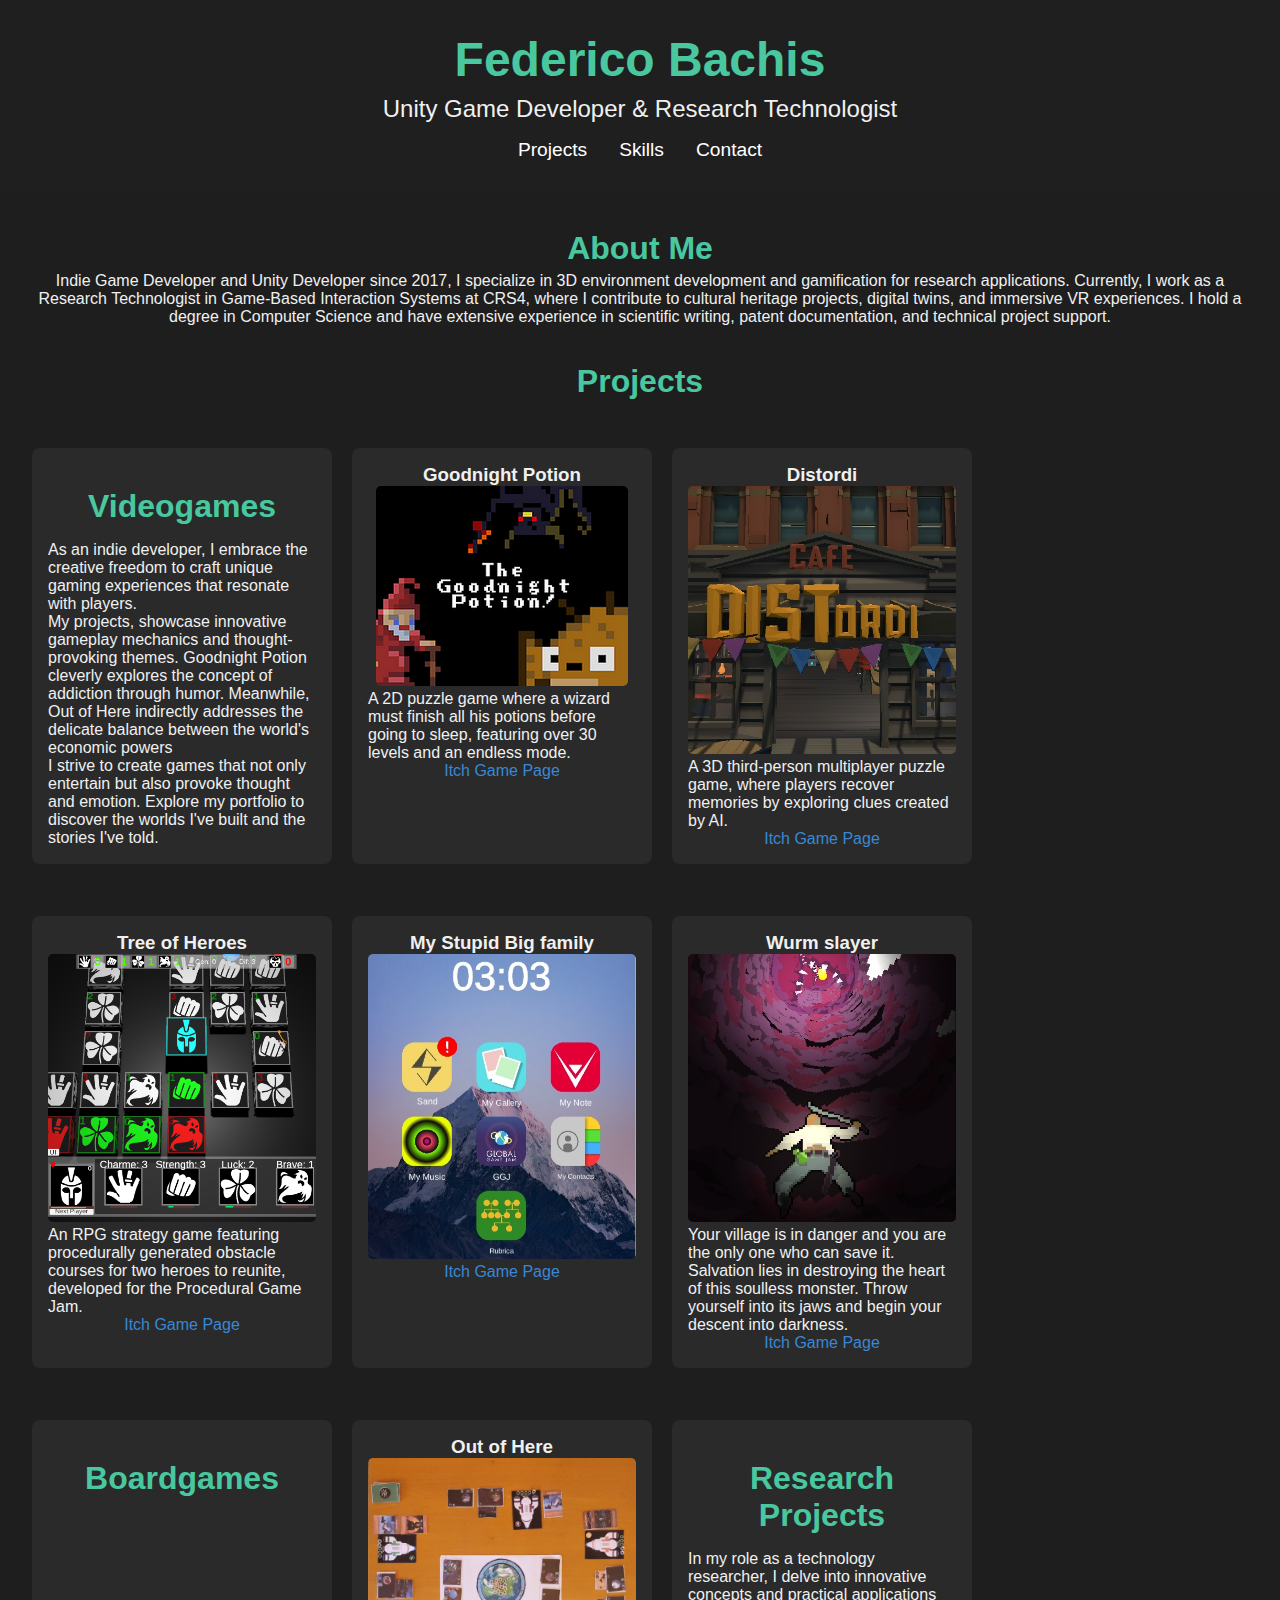
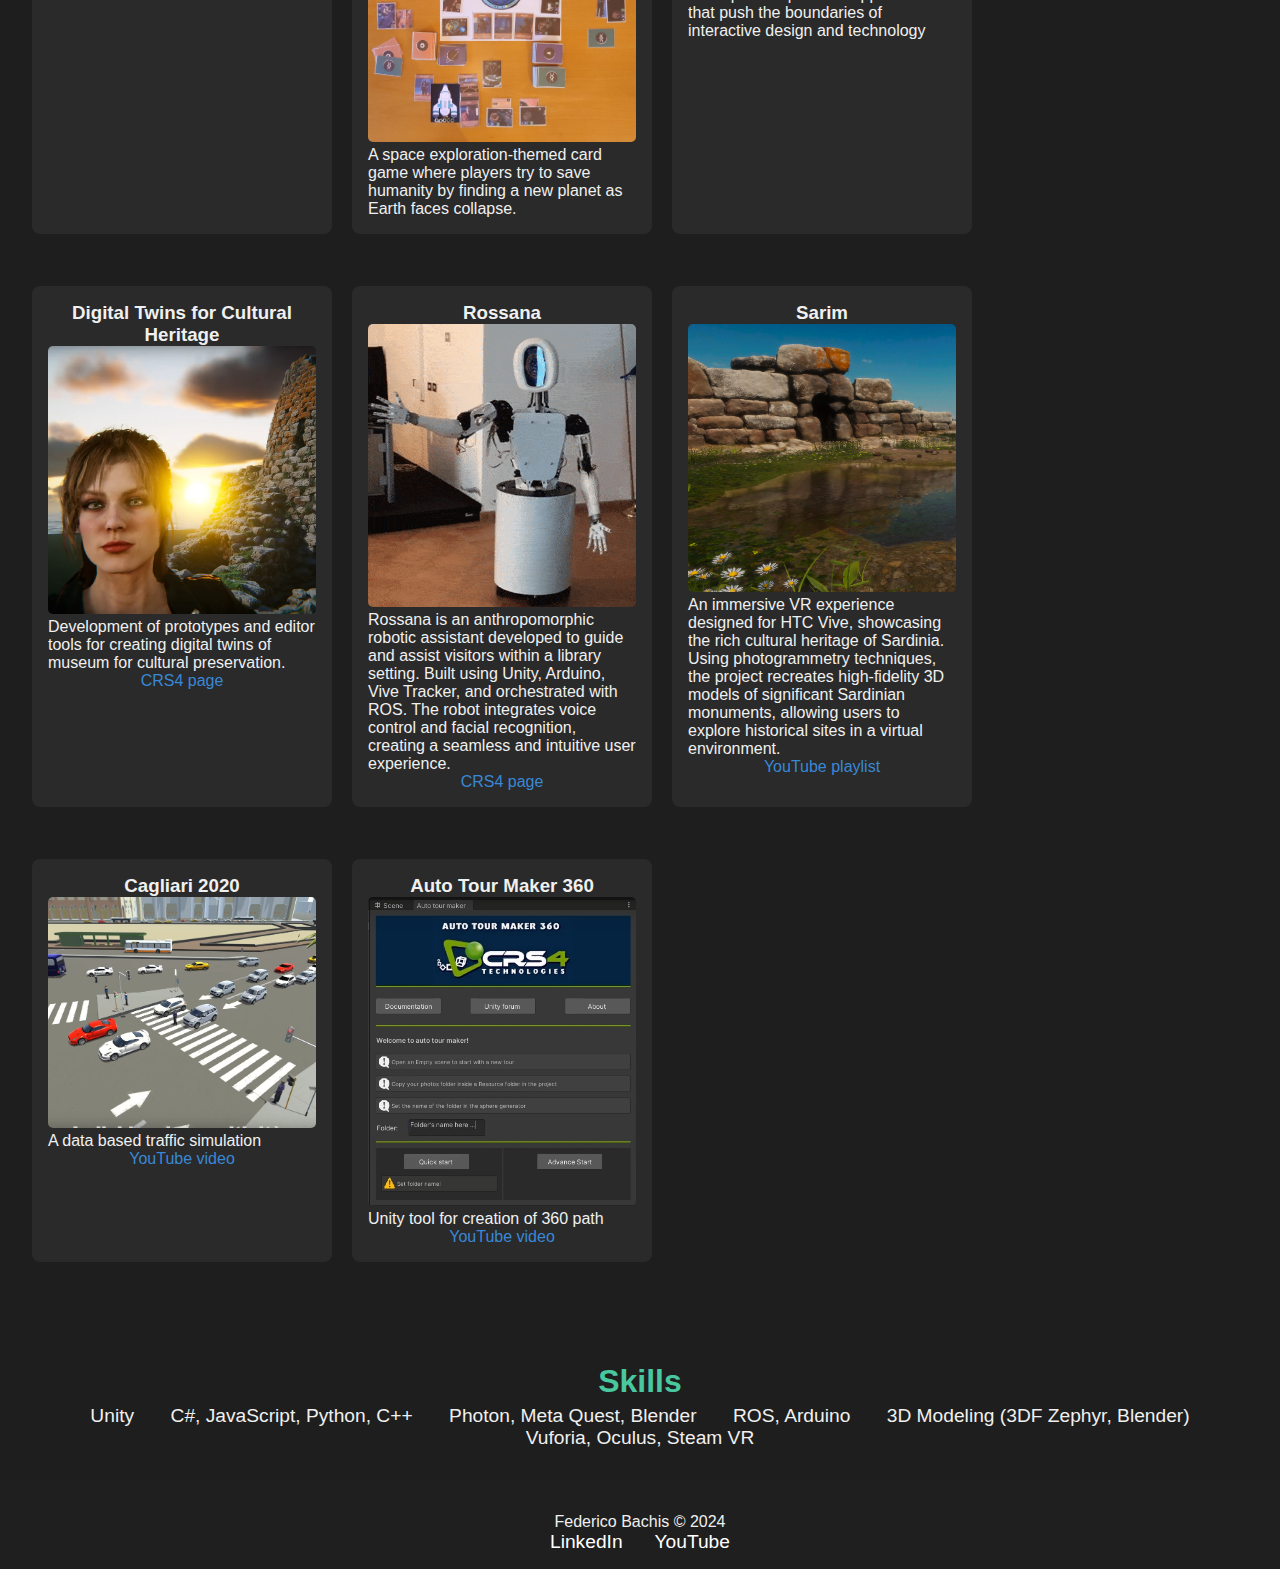
==== index.html @ be7a1485 "crs4" ====
<!DOCTYPE html>
<html lang="en">
<head>
    <meta charset="UTF-8">
    <meta name="viewport" content="width=device-width, initial-scale=1.0">
    <meta name="description" content="Portfolio of Federico Bachis, Unity Developer & Research Technologist">
    <title>Federico Bachis - Unity Developer & Research Technologist</title>
    <link rel="stylesheet" href="css/style.css">
</head>
<body>
    <header>
        <h1>Federico Bachis</h1>
        <p>Unity Game Developer & Research Technologist</p>
        <nav>
            <ul>
                <li><a href="#projects">Projects</a></li>
                <li><a href="#skills">Skills</a></li>
                <li><a href="contact.html">Contact</a></li>
            </ul>
        </nav>
    </header>

    <section id="about">
        <h2>About Me</h2>
        <p>
            Indie Game Developer and Unity Developer since 2017, I specialize in 3D environment development and gamification for research applications.
            Currently, I work as a Research Technologist in Game-Based Interaction Systems at CRS4, where I contribute to cultural heritage projects, digital twins, and immersive VR experiences.
            I hold a degree in Computer Science and have extensive experience in scientific writing, patent documentation, and technical project support.
        </p>
    </section>

    <h2 class="projects-title">Projects</h2>

      <section id="projects">
        <div class="project">
          <h3 class="project-category">Videogames</h3>
          <p>As an indie developer, I embrace the creative freedom to craft unique gaming experiences that resonate with players.</p>
          <p>My projects, showcase innovative gameplay mechanics and thought-provoking themes. Goodnight Potion cleverly explores the concept of addiction through humor. Meanwhile, Out of Here indirectly addresses the delicate balance between the world's economic powers</p>
          <p>  I strive to create games that not only entertain but also provoke thought and emotion. Explore my portfolio to discover the worlds I've built and the stories I've told.</p>
        </div>
        <!-- Progetti videogames -->
        <div class="project">
            <h3>Goodnight Potion</h3>
            <img src="images/GNP.png" alt="Goodnight Potion">
            <p>A 2D puzzle game where a wizard must finish all his potions before going to sleep, featuring over 30 levels and an endless mode.</p>
            <a href="https://creative-lizards.itch.io/goodnight-potion" target="_blank">Itch Game Page</a>
        </div>
        <!-- Distordi -->
        <div class="project">
            <h3>Distordi</h3>
            <img src="images/Distordi.jpg" alt="Distordi">
            <p>A 3D third-person multiplayer puzzle game, where players recover memories by exploring clues created by AI.</p>
            <a href="https://federyuk91.itch.io/distordi" target="_blank">Itch Game Page</a>
        </div>
        <!-- Tree of Heroes -->
        <div class="project">
            <h3>Tree of Heroes</h3>
            <img src="images/HT.jpg" alt="Tree of Heroes">
            <p>An RPG strategy game featuring procedurally generated obstacle courses for two heroes to reunite, developed for the Procedural Game Jam.</p>
            <a href="https://federyuk91.itch.io/heroess-tree" target="_blank">Itch Game Page</a>
        </div>

        <!-- My Big stupid family -->
        <div class="project">
            <h3>My Stupid Big family</h3>
            <img src="images/MSBF.jpg" alt="Tree of Heroes">
            <p></p>
            <a href="https://federyuk91.itch.io/mystupidbigfamily" target="_blank">Itch Game Page</a>
        </div>

        <!-- Wurm slayer -->
        <div class="project">
            <h3>Wurm slayer</h3>
            <img src="images/WS.jpg" alt="Tree of Heroes">
            <p>Your village is in danger and you are the only one who can save it.
              Salvation lies in destroying the heart of this soulless monster.
              Throw yourself into its jaws and begin your descent into darkness.</p>
            <a href="https://marcodev.itch.io/wurm-slayer" target="_blank">Itch Game Page</a>
        </div>

        <div class="project">
          <h3 class="project-category">Boardgames</h3>
        </div>
        <!-- Progetti board games -->
        <div class="project">
            <h3>Out of Here</h3>
            <img src="images/OOH.jpg" alt="Out of Here">
            <p>A space exploration-themed card game where players try to save humanity by finding a new planet as Earth faces collapse.</p>

        </div>

        <div class="project">
          <h3 class="project-category">Research Projects</h3>
          <p>In my role as a technology researcher, I delve into innovative concepts and practical applications that push the boundaries of interactive design and technology</p>
        </div>
        <!-- Progetti research -->
        <div class="project">
            <h3>Digital Twins for Cultural Heritage</h3>
            <img src="images/Idealia.jpg" alt="Digital Twins">
            <p>Development of prototypes and editor tools for creating digital twins of museum for cultural preservation.</p>
            <a href="https://www.crs4.it/it/projectdetails/IDEALIA/">CRS4 page</a>
        </div>

        <div class="project">
            <h3>Rossana</h3>
            <img src="images/Rossana.gif" alt="Rossana">
            <p>Rossana is an anthropomorphic robotic assistant developed to guide and assist visitors within a library setting.
              Built using Unity, Arduino, Vive Tracker, and orchestrated with ROS. The robot integrates voice control and facial recognition,
              creating a seamless and intuitive user experience. </p>
            <a href="https://www.crs4.it/it/news-view/rossana-il-robot-antropomorfo-sviluppato-dal-crs4/">CRS4 page</a>
        </div>

        <!-- Sarim -->
        <div class="project">
            <h3>Sarim</h3>
            <img src="images\Sarim.jpg" alt="Sarim">
            <p>An immersive VR experience designed for HTC Vive, showcasing the rich cultural heritage of Sardinia.
              Using photogrammetry techniques, the project recreates high-fidelity 3D models of significant Sardinian monuments, allowing users to explore historical sites in a virtual environment.</p>
            <a href="https://www.youtube.com/watch?v=lBzVPqVZsJg&list=PLYxmg_Vzg9K8eA1Gr4uv4nu6H0WeM9ZXi">YouTube playlist</a>
        </div>

        <!-- Cagliari2020 -->
        <div class="project">
            <h3>Cagliari 2020</h3>
            <img src="images\TS.jpg" alt="Sarim">
            <p>A data based traffic simulation</p>
            <a href="https://www.youtube.com/watch?v=owkIfE66LSs">YouTube video</a>
        </div>
        <!-- Auto Tour Maker -->
        <div class="project">
            <h3>Auto Tour Maker 360</h3>
            <img src="images\ATM.jpg" alt="Sarim">
            <p>Unity tool for creation of 360 path</p>
            <a href="https://www.youtube.com/watch?v=SswAXncV-V0&list=PLYxmg_Vzg9K_w6fKiDSklZYCZbTxrfOO5">YouTube video</a>
        </div>


    </section>


    <section id="skills">
        <h2>Skills</h2>
        <ul>
            <li>Unity</li>
            <li>C#, JavaScript, Python, C++</li>
            <li>Photon, Meta Quest, Blender</li>
            <li>ROS, Arduino</li>
            <li>3D Modeling (3DF Zephyr, Blender)</li>
            <li>Vuforia, Oculus, Steam VR</li>
        </ul>
    </section>

    <footer>
        <p>Federico Bachis &copy; 2024</p>
        <nav>
            <ul>
                <li><a href="https://www.linkedin.com/in/federico-bachis-85a59589/">LinkedIn</a></li>
                <li><a href="https://www.youtube.com/channel/UCoM9RhYgW0QPT8xZ3QVgLUQ">YouTube</a></li>
            </ul>
        </nav>
    </footer>
</body>
</html>
---- css/style.css ----
* {
    margin: 0;
    padding: 0;
    box-sizing: border-box;
    font-family: Arial, sans-serif;
}
body {
    font-family: Arial, sans-serif;
    background-color: #1e1e1e; /* Colore di sfondo scuro */
    color: #f0f0f0; /* Colore del testo chiaro */
    margin: 0;
    padding: 0;
    justify-content: center;
    align-items: center;
    height: 100vh;
}

header {
    text-align: center;
    padding: 2rem 0;
    background-color: #1f1f1f;
}

header h1 {
    font-size: 3rem;
    margin-bottom: 0.5rem;
}
h1 {
    font-size: 3em;
    margin-bottom: 10px;
    color: #49c8a0; /* Colore del titolo */
}

h2 {
    font-size: 2em;
    margin: 5px 0;
    color: #49c8a0/*3988d6; /* Colore per il sottotitolo */
}


a {
    color: #3988d6; /* Colore dei link */
    text-decoration: none; /* Rimuove la sottolineatura */
}

header p {
    font-size: 1.5rem;
    margin-bottom: 1rem;
}

nav ul {
    list-style: none;
    display: flex;
    justify-content: center;
}

nav ul li {
    margin: 0 1rem;
}

nav ul li a {
    color: #ffffff;
    text-decoration: none;
    font-size: 1.2rem;
}
a:hover {
    color: #3988d6;
    text-decoration: underline;
    font-size: 1.2rem;
}

#about {
    padding: 2rem;
    text-align: center;
}


.project {
    margin-bottom: 2rem;
}

.project img {
    max-width: 15%;
    height: auto;
}

#skills {
    padding: 2rem;
    text-align: center;
}

#skills ul {
    list-style: none;
    padding: 0;
}

#skills ul li {
    display: inline;
    margin: 0 1rem;
    font-size: 1.2rem;
}

footer {
    text-align: center;
    padding: 1rem;
    background-color: #1f1f1f;
}

footer nav ul {
    list-style: none;
    display: flex;
    justify-content: center;
}

footer nav ul li {
    margin: 0 1rem;
}


footer p {
    margin-top: 1rem;
}
#contact{
      padding: 2rem;
      text-align: center;
}

#projects {
    display: grid;
    grid-template-columns: repeat(auto-fit, minmax(300px, .25fr));
    gap: 20px;
    padding: 2rem;
}
#projects p {
    text-align: left;
}
.project {
    background-color: #2a2a2a;
    padding: 1rem;
    border-radius: 8px;
    text-align: center;
}

.project img {
    max-width: 100%;
    height: auto;
    border-radius: 5px;
}

.projects-title, .project-category {
    text-align: center;
    font-size: 2em;
    margin-bottom: 1rem;
    color: #49c8a0;
}

.project-category {
    margin-top: 1.5rem;
}
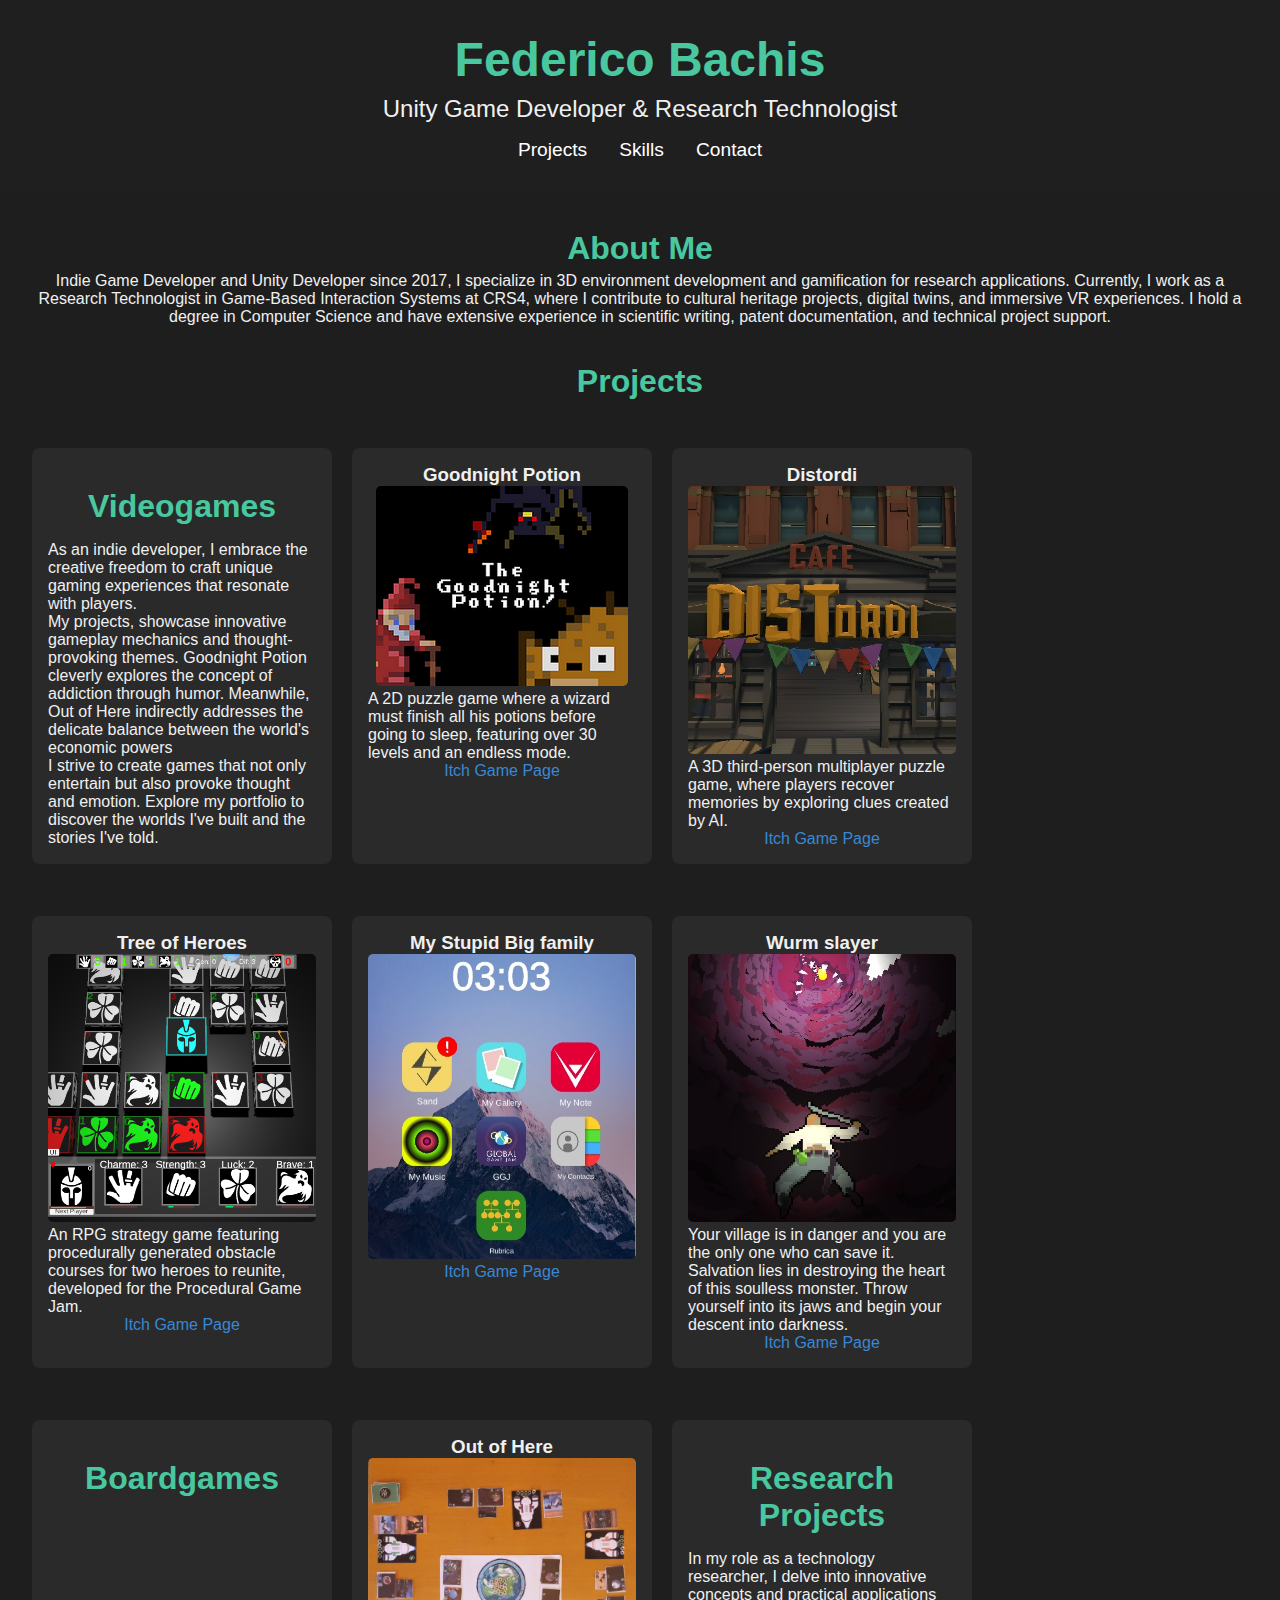
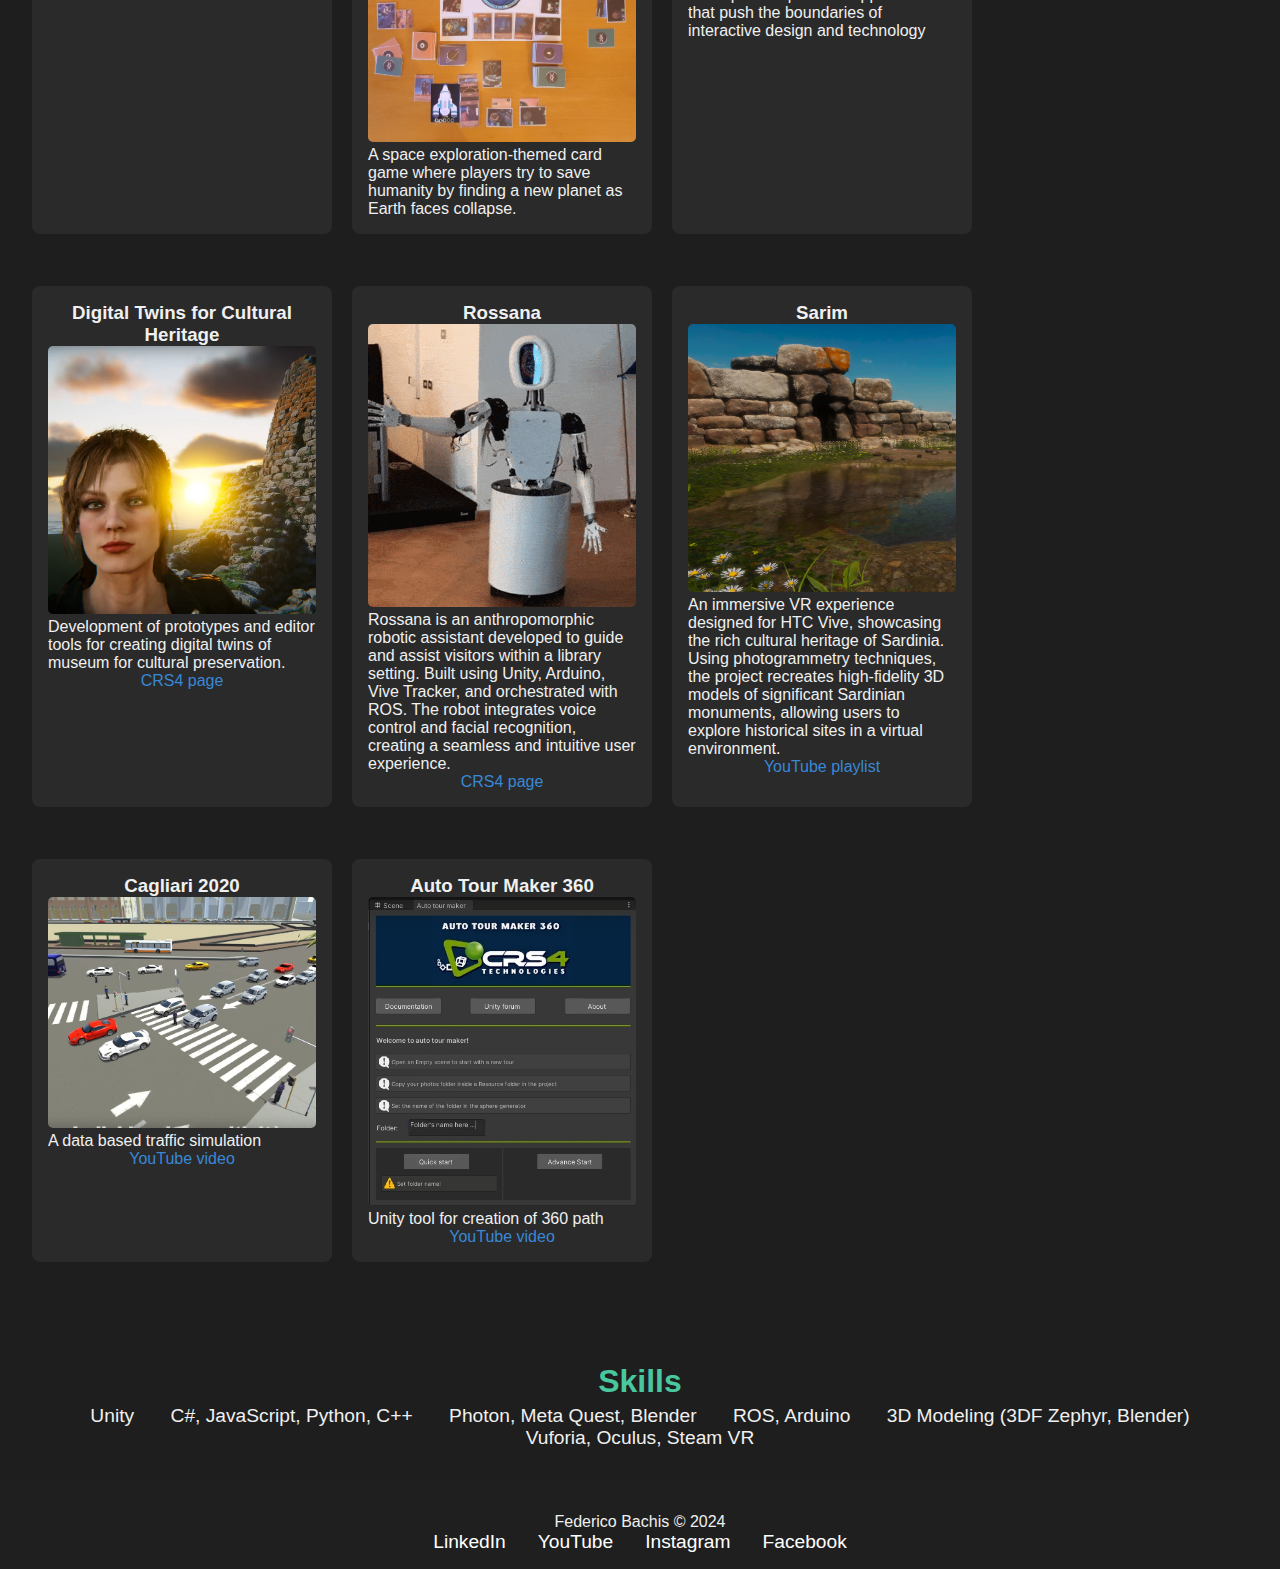
==== commit 396139a9: "Update index.html" ====
--- a/index.html
+++ b/index.html
@@ -156,6 +156,8 @@
             <ul>
                 <li><a href="https://www.linkedin.com/in/federico-bachis-85a59589/">LinkedIn</a></li>
                 <li><a href="https://www.youtube.com/channel/UCoM9RhYgW0QPT8xZ3QVgLUQ">YouTube</a></li>
+                <li><a href="https://www.instagram.com/federyuk91/">Instagram</a></li>
+                <li><a href="https://www.facebook.com/Federyuk/">Facebook</a></li>
             </ul>
         </nav>
     </footer>
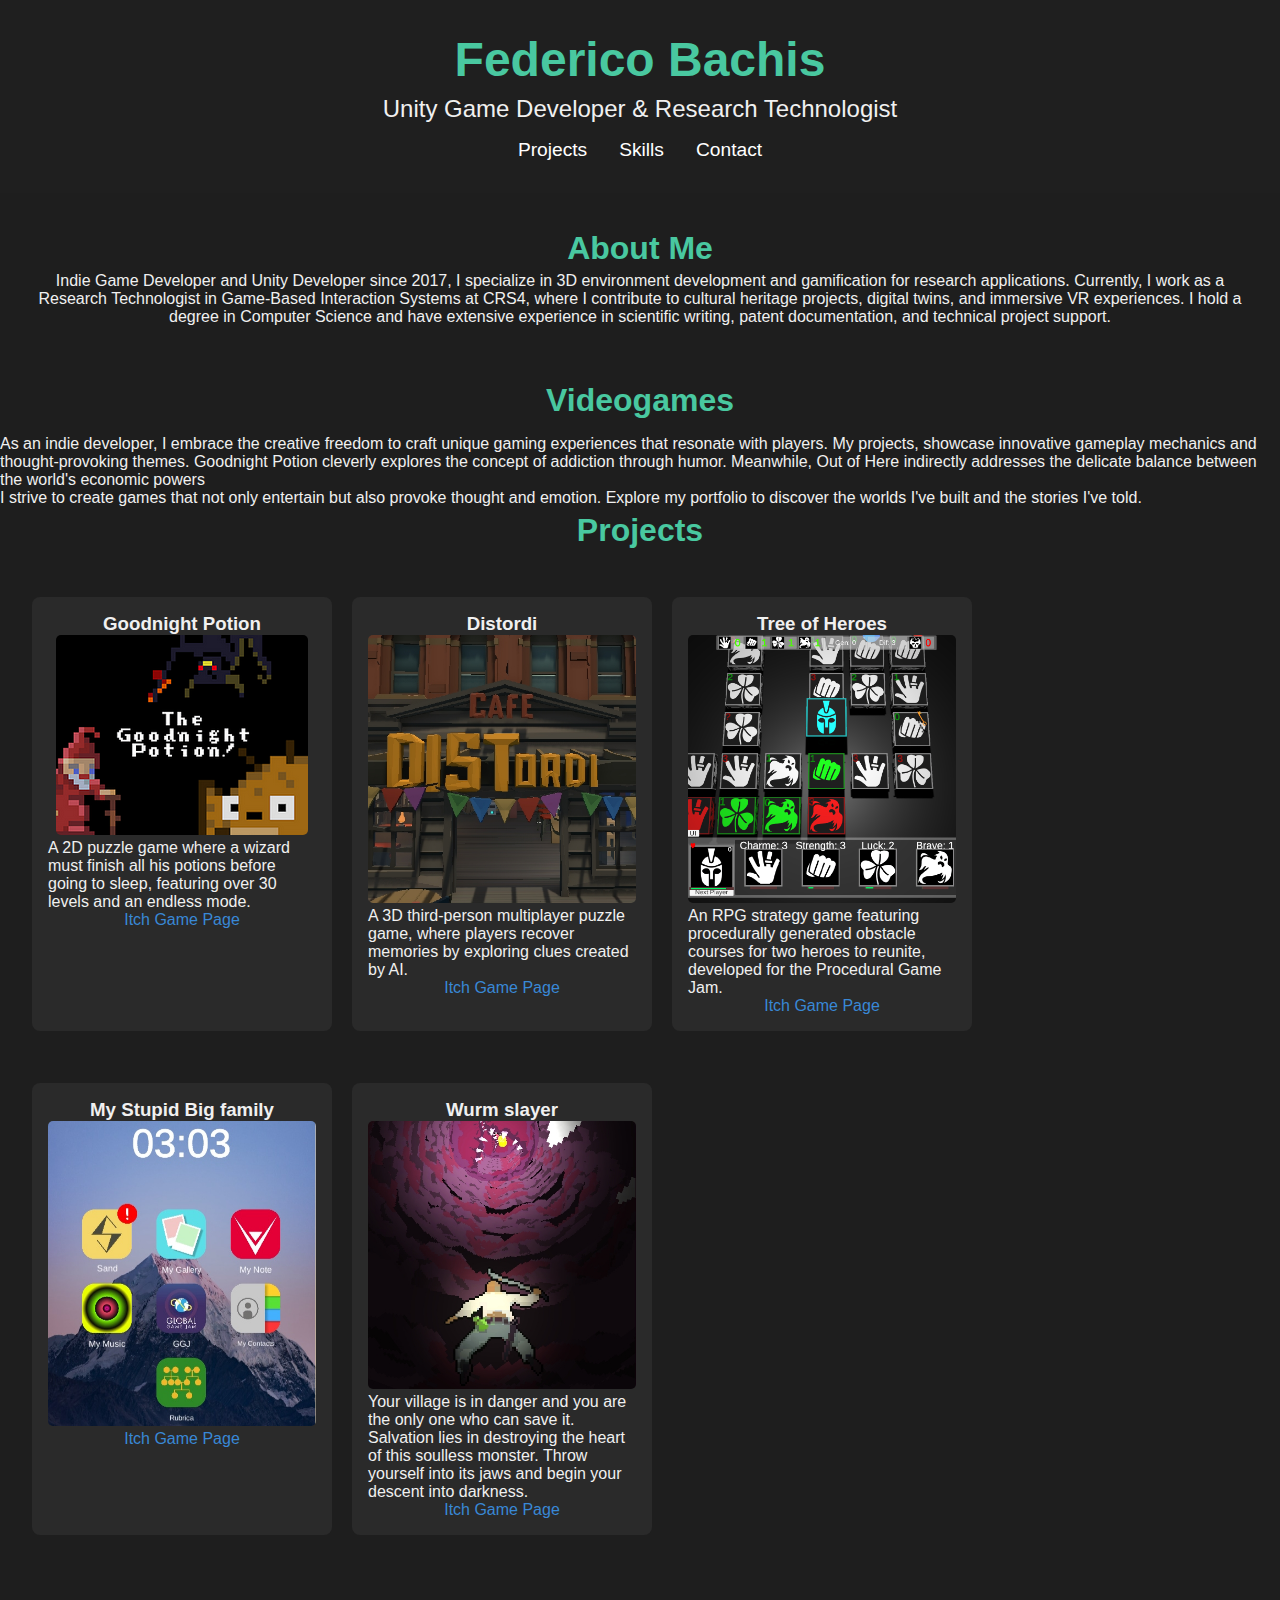
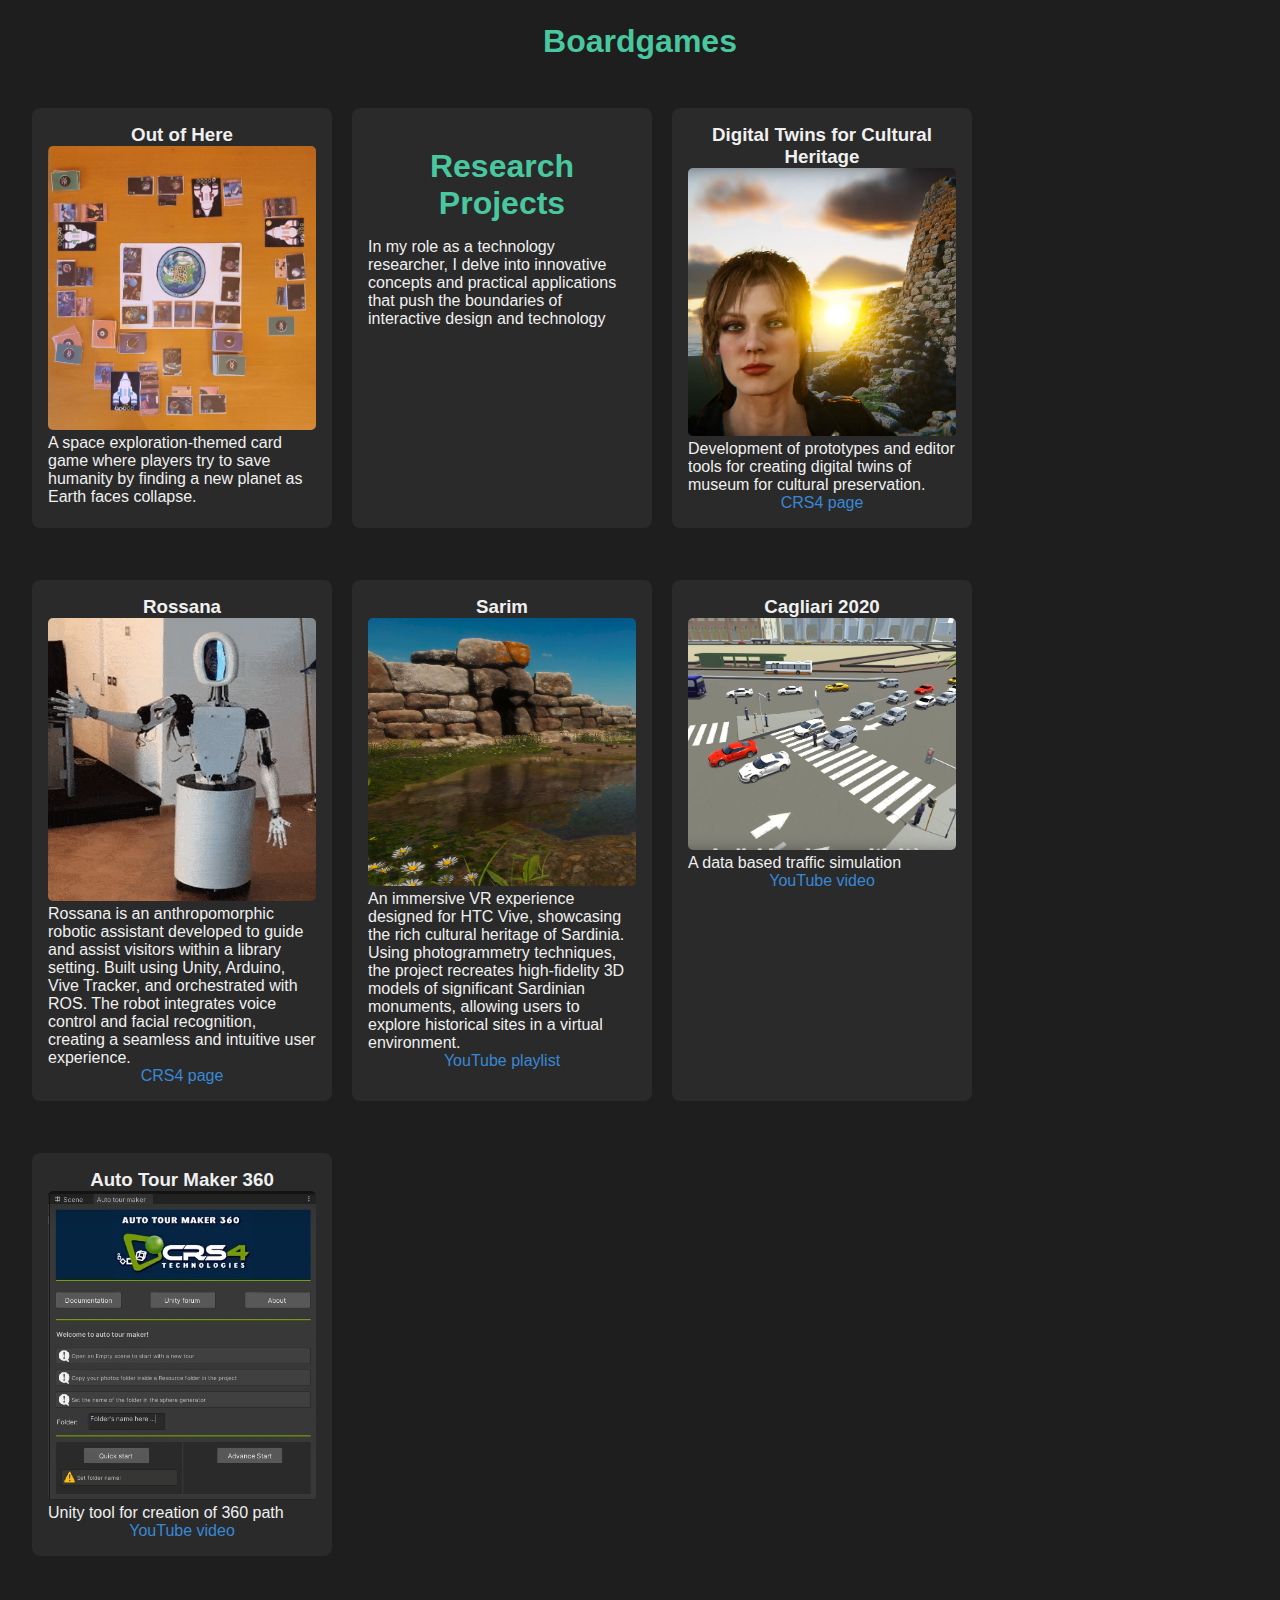
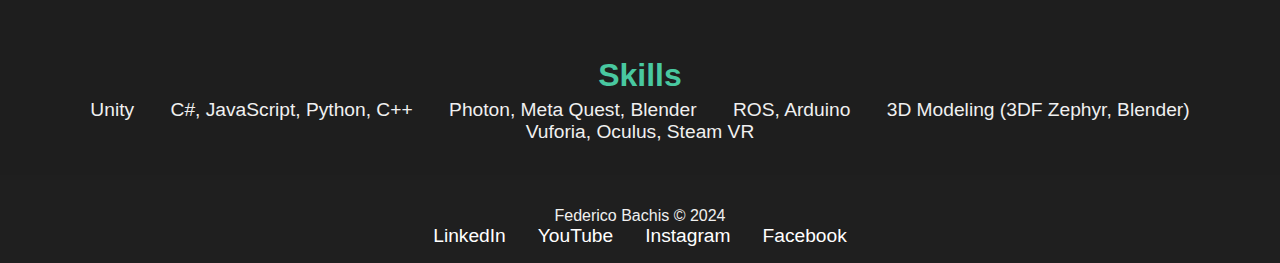
==== commit e7af7359: "Update index.html" ====
--- a/index.html
+++ b/index.html
@@ -28,16 +28,19 @@
             I hold a degree in Computer Science and have extensive experience in scientific writing, patent documentation, and technical project support.
         </p>
     </section>
-
+    
+    <section id="Videogames">
+        <h2 class="project-category">Videogames</h2>
+        <p>
+            As an indie developer, I embrace the creative freedom to craft unique gaming experiences that resonate with players.
+            My projects, showcase innovative gameplay mechanics and thought-provoking themes. Goodnight Potion cleverly explores the concept of addiction through humor. Meanwhile, Out of Here indirectly addresses the delicate balance between the world's economic powers</p>
+            I strive to create games that not only entertain but also provoke thought and emotion. Explore my portfolio to discover the worlds I've built and the stories I've told.</p>
+        </div>
+    </section>
     <h2 class="projects-title">Projects</h2>
 
       <section id="projects">
-        <div class="project">
-          <h3 class="project-category">Videogames</h3>
-          <p>As an indie developer, I embrace the creative freedom to craft unique gaming experiences that resonate with players.</p>
-          <p>My projects, showcase innovative gameplay mechanics and thought-provoking themes. Goodnight Potion cleverly explores the concept of addiction through humor. Meanwhile, Out of Here indirectly addresses the delicate balance between the world's economic powers</p>
-          <p>  I strive to create games that not only entertain but also provoke thought and emotion. Explore my portfolio to discover the worlds I've built and the stories I've told.</p>
-        </div>
+        
         <!-- Progetti videogames -->
         <div class="project">
             <h3>Goodnight Potion</h3>
@@ -77,10 +80,12 @@
               Throw yourself into its jaws and begin your descent into darkness.</p>
             <a href="https://marcodev.itch.io/wurm-slayer" target="_blank">Itch Game Page</a>
         </div>
-
-        <div class="project">
-          <h3 class="project-category">Boardgames</h3>
-        </div>
+      </section>
+        <section id="Boardgames">
+          <h2 class="project-category">Boardgames</h2>
+        </section>
+    
+      <section id="projects">
         <!-- Progetti board games -->
         <div class="project">
             <h3>Out of Here</h3>
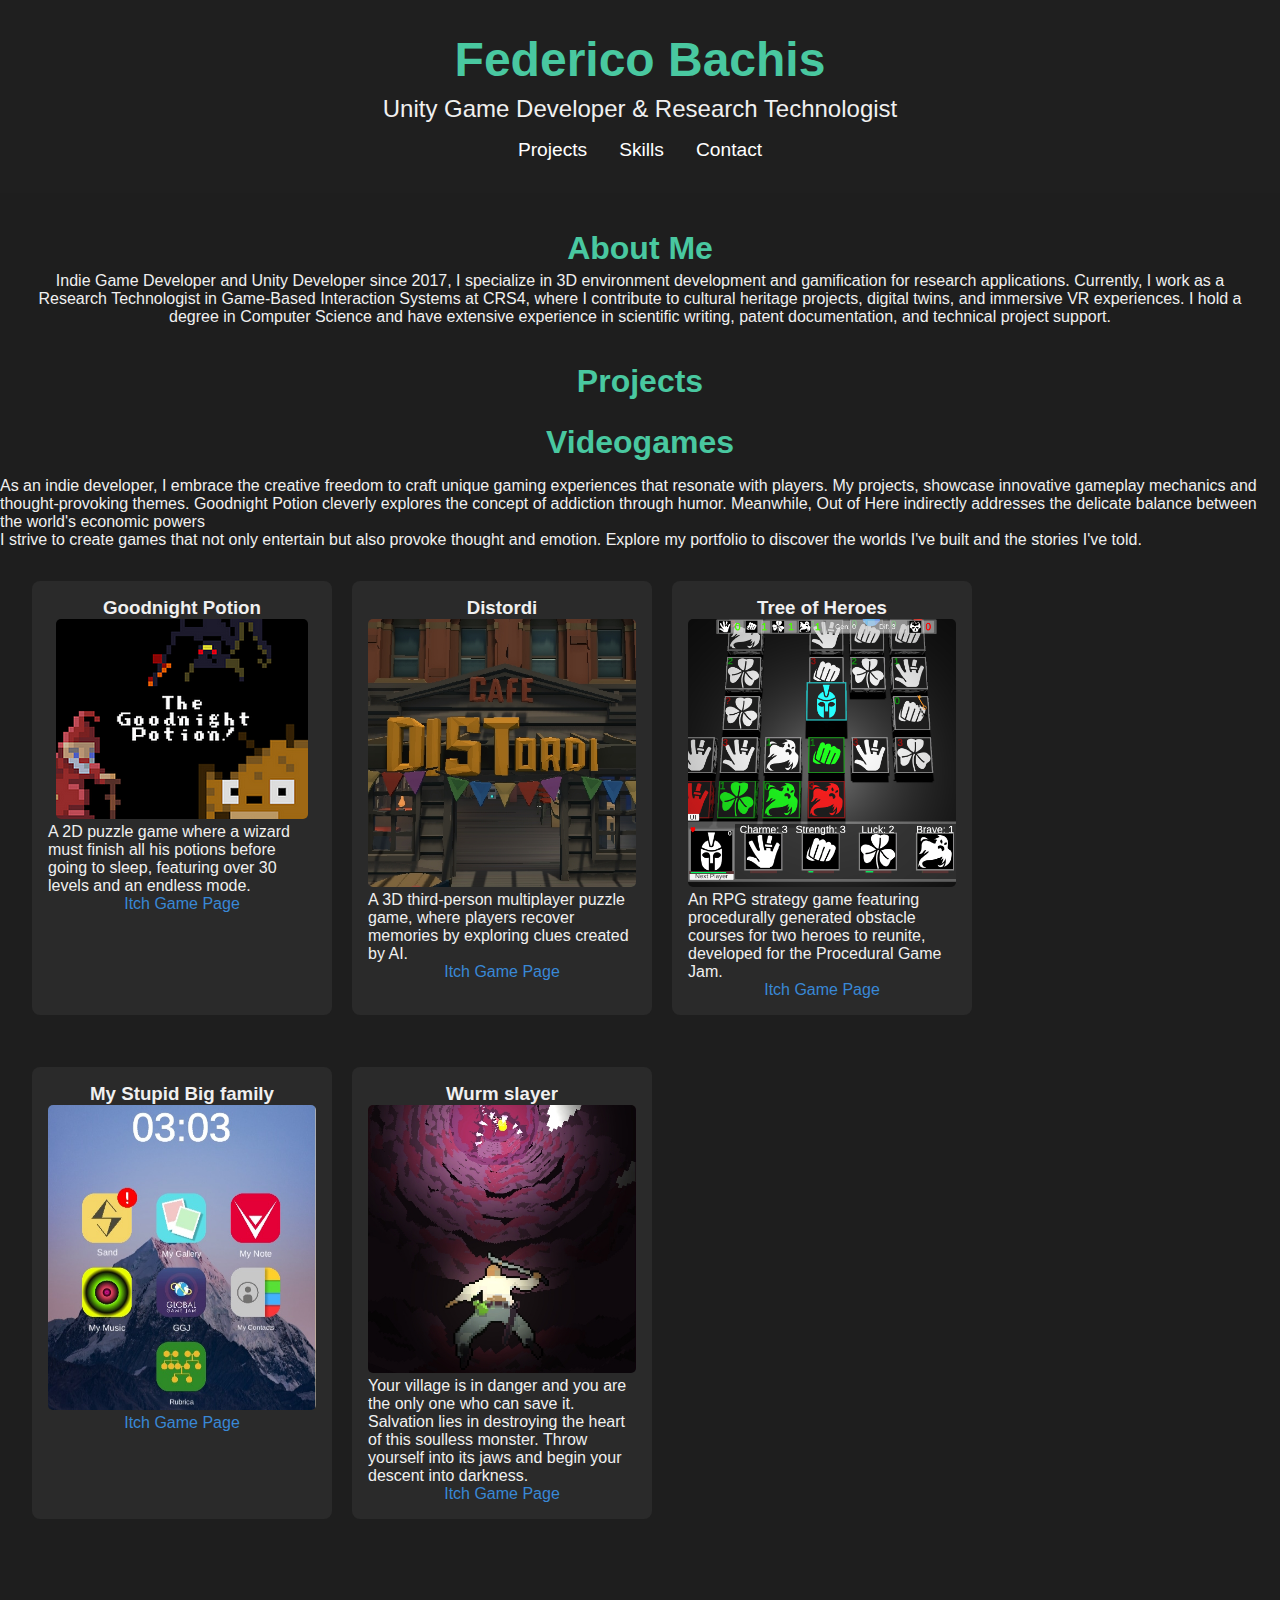
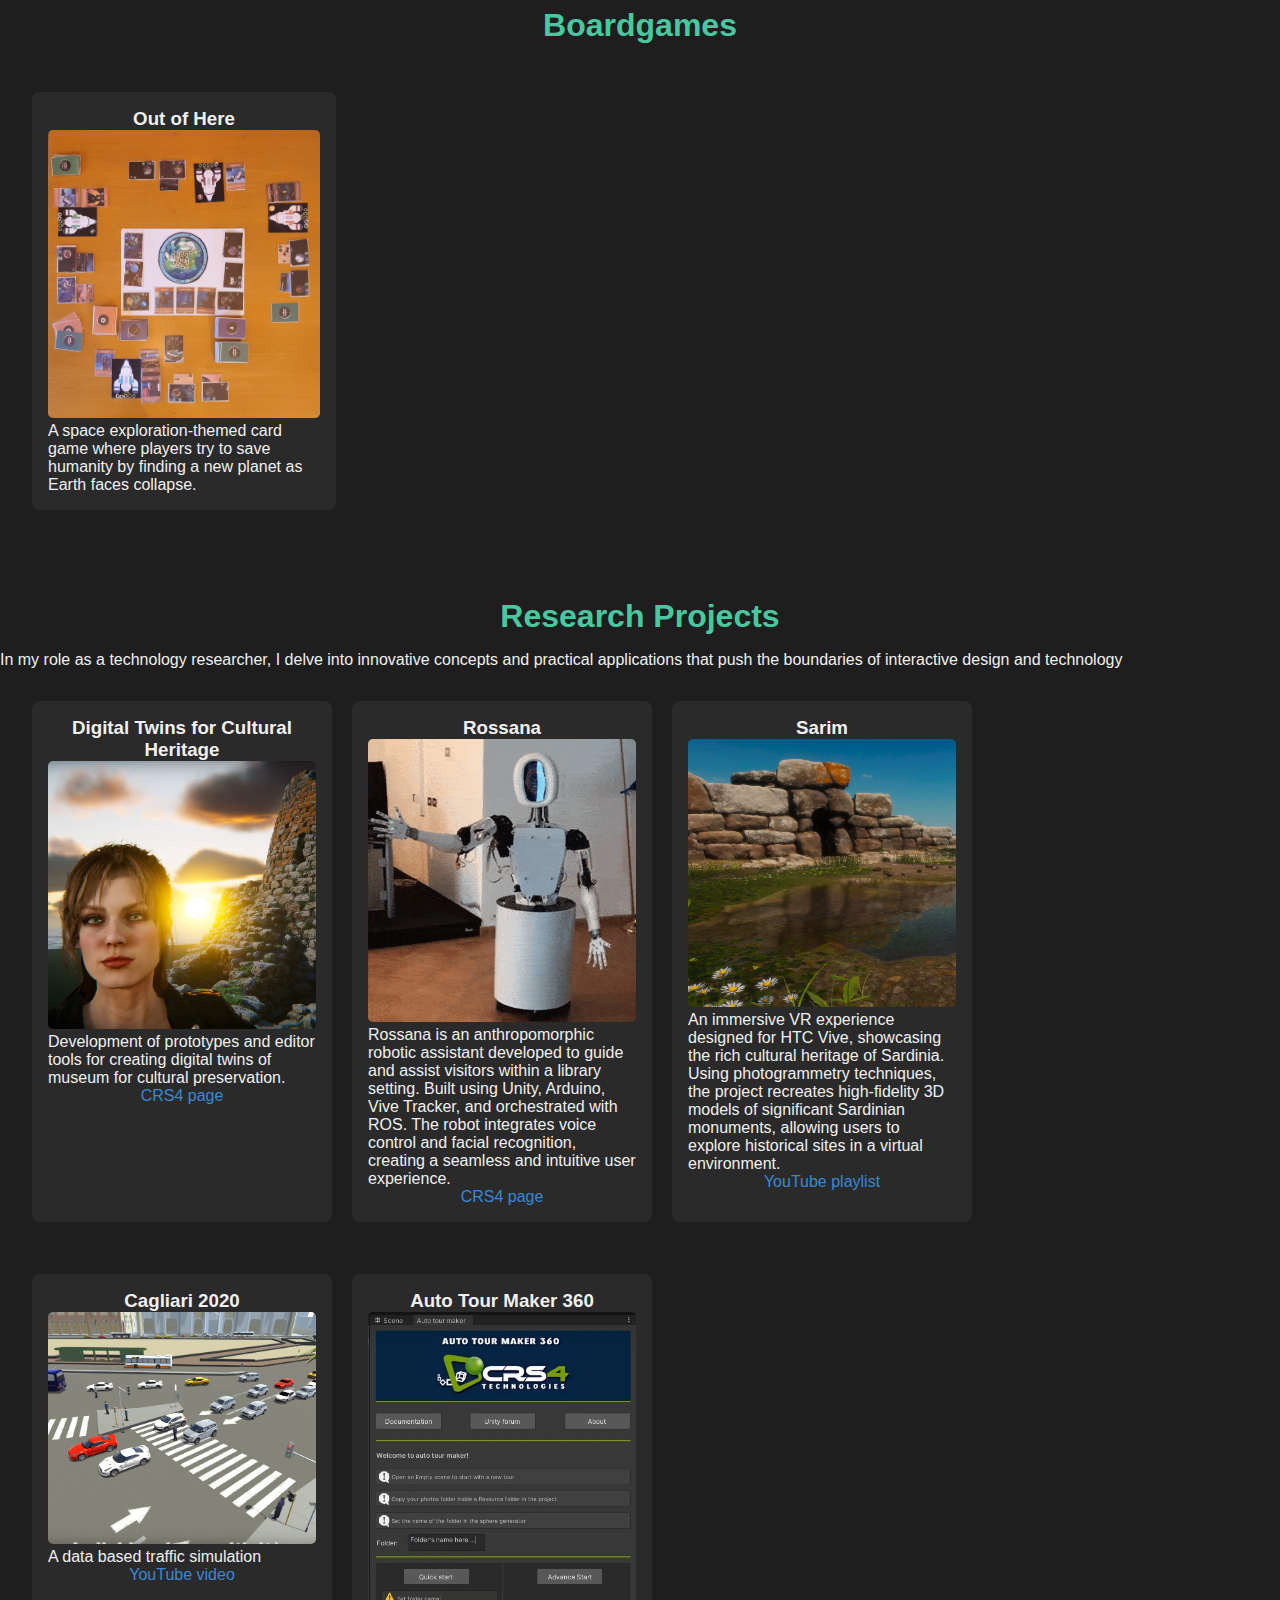
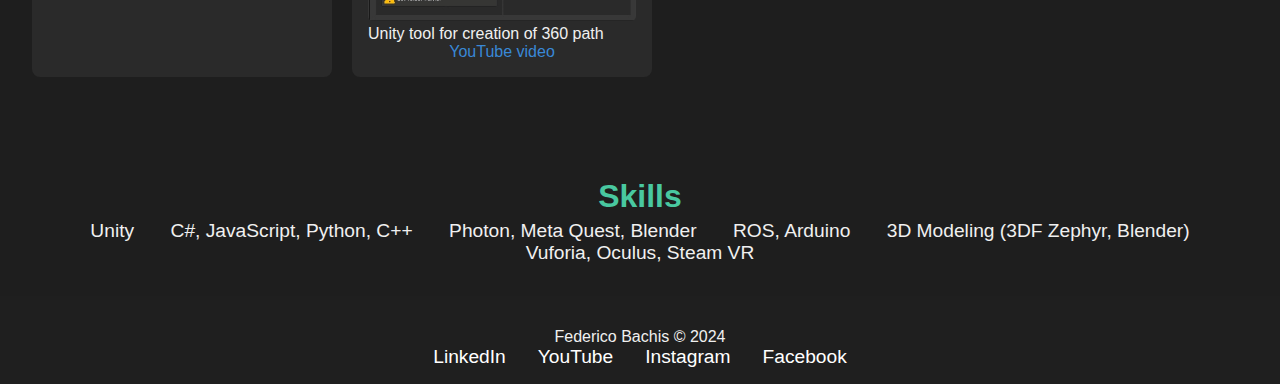
==== commit aafedf57: "Update index.html" ====
--- a/index.html
+++ b/index.html
@@ -29,6 +29,7 @@
         </p>
     </section>
     
+    <h2 class="projects-title">Projects</h2>
     <section id="Videogames">
         <h2 class="project-category">Videogames</h2>
         <p>
@@ -37,10 +38,9 @@
             I strive to create games that not only entertain but also provoke thought and emotion. Explore my portfolio to discover the worlds I've built and the stories I've told.</p>
         </div>
     </section>
-    <h2 class="projects-title">Projects</h2>
-
-      <section id="projects">
-        
+    
+    <section id="projects">
+    
         <!-- Progetti videogames -->
         <div class="project">
             <h3>Goodnight Potion</h3>
@@ -81,11 +81,11 @@
             <a href="https://marcodev.itch.io/wurm-slayer" target="_blank">Itch Game Page</a>
         </div>
       </section>
-        <section id="Boardgames">
-          <h2 class="project-category">Boardgames</h2>
-        </section>
+    <section id="Boardgames">
+        <h2 class="project-category">Boardgames</h2>
+    </section>
     
-      <section id="projects">
+    <section id="projects">
         <!-- Progetti board games -->
         <div class="project">
             <h3>Out of Here</h3>
@@ -93,11 +93,13 @@
             <p>A space exploration-themed card game where players try to save humanity by finding a new planet as Earth faces collapse.</p>
 
         </div>
-
-        <div class="project">
+    </section>
+    <section id="Research">        
           <h3 class="project-category">Research Projects</h3>
           <p>In my role as a technology researcher, I delve into innovative concepts and practical applications that push the boundaries of interactive design and technology</p>
-        </div>
+    </section>
+
+      <section id="projects">
         <!-- Progetti research -->
         <div class="project">
             <h3>Digital Twins for Cultural Heritage</h3>
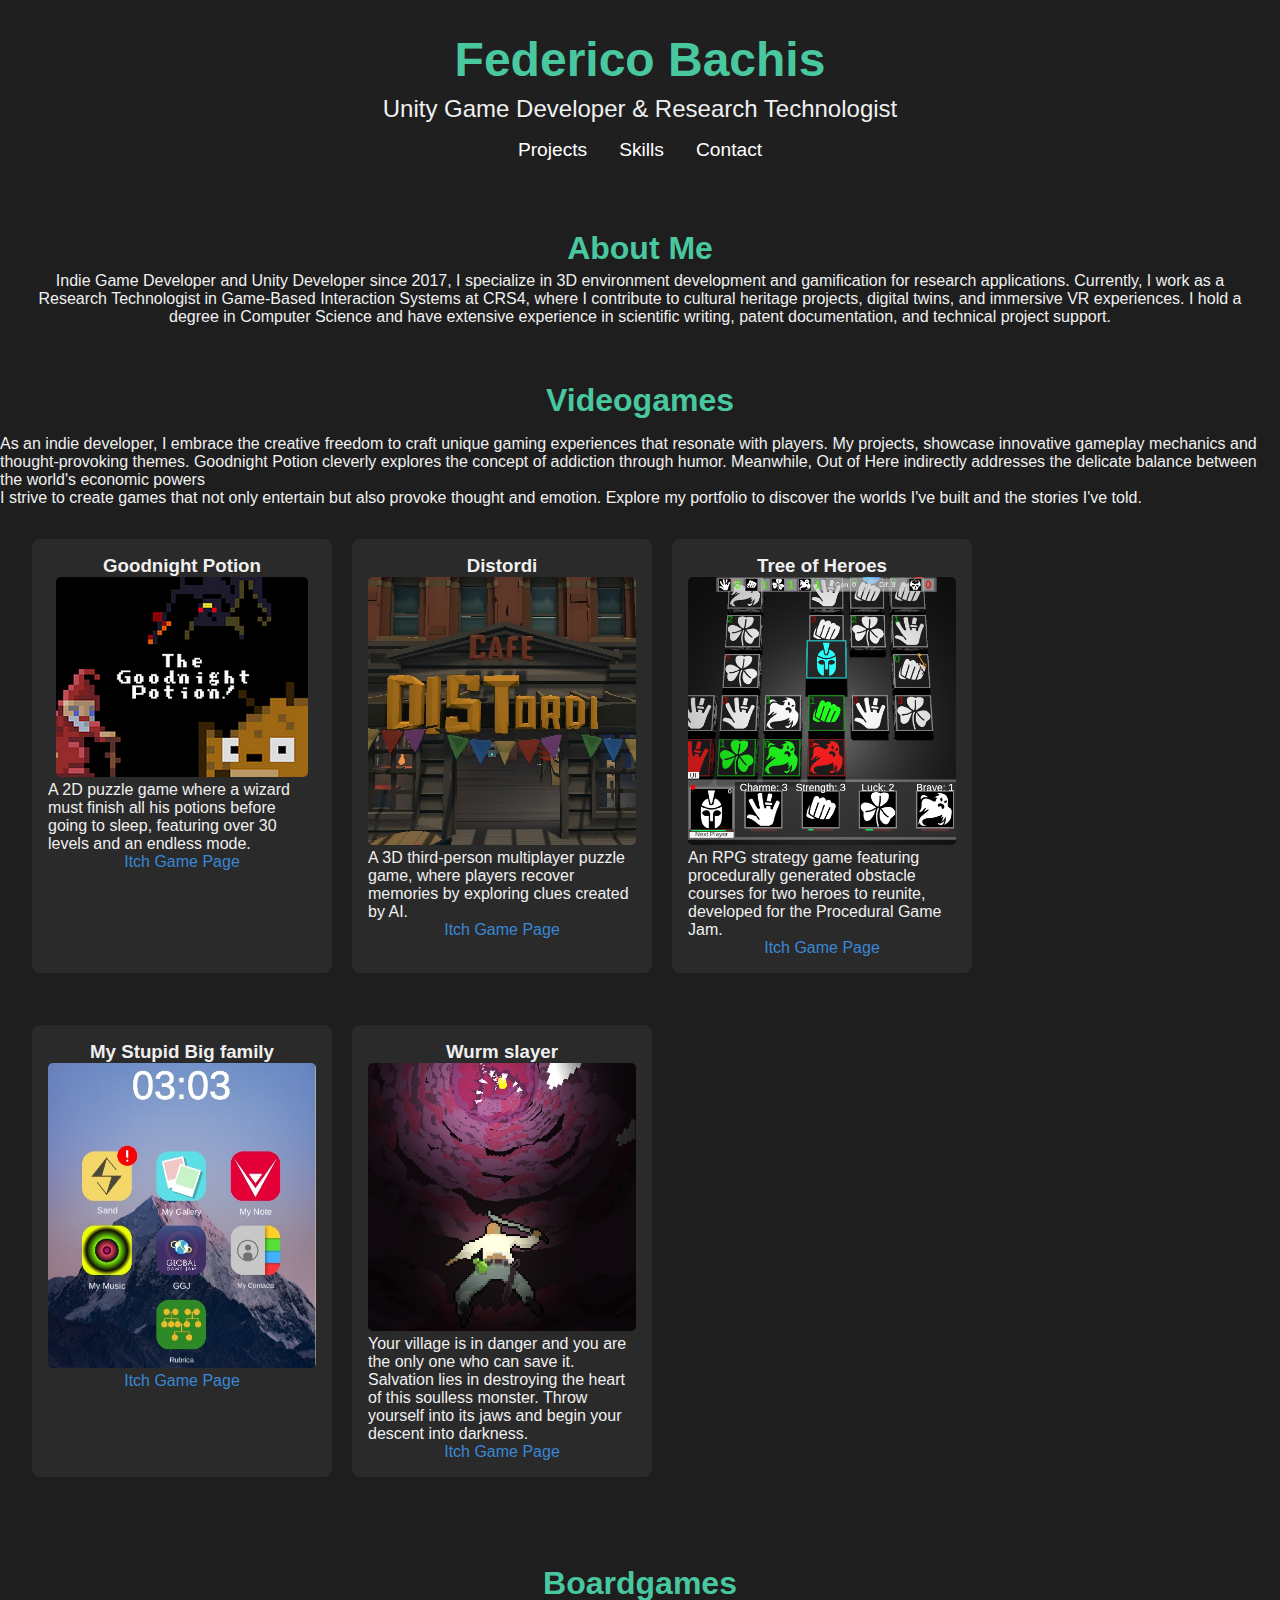
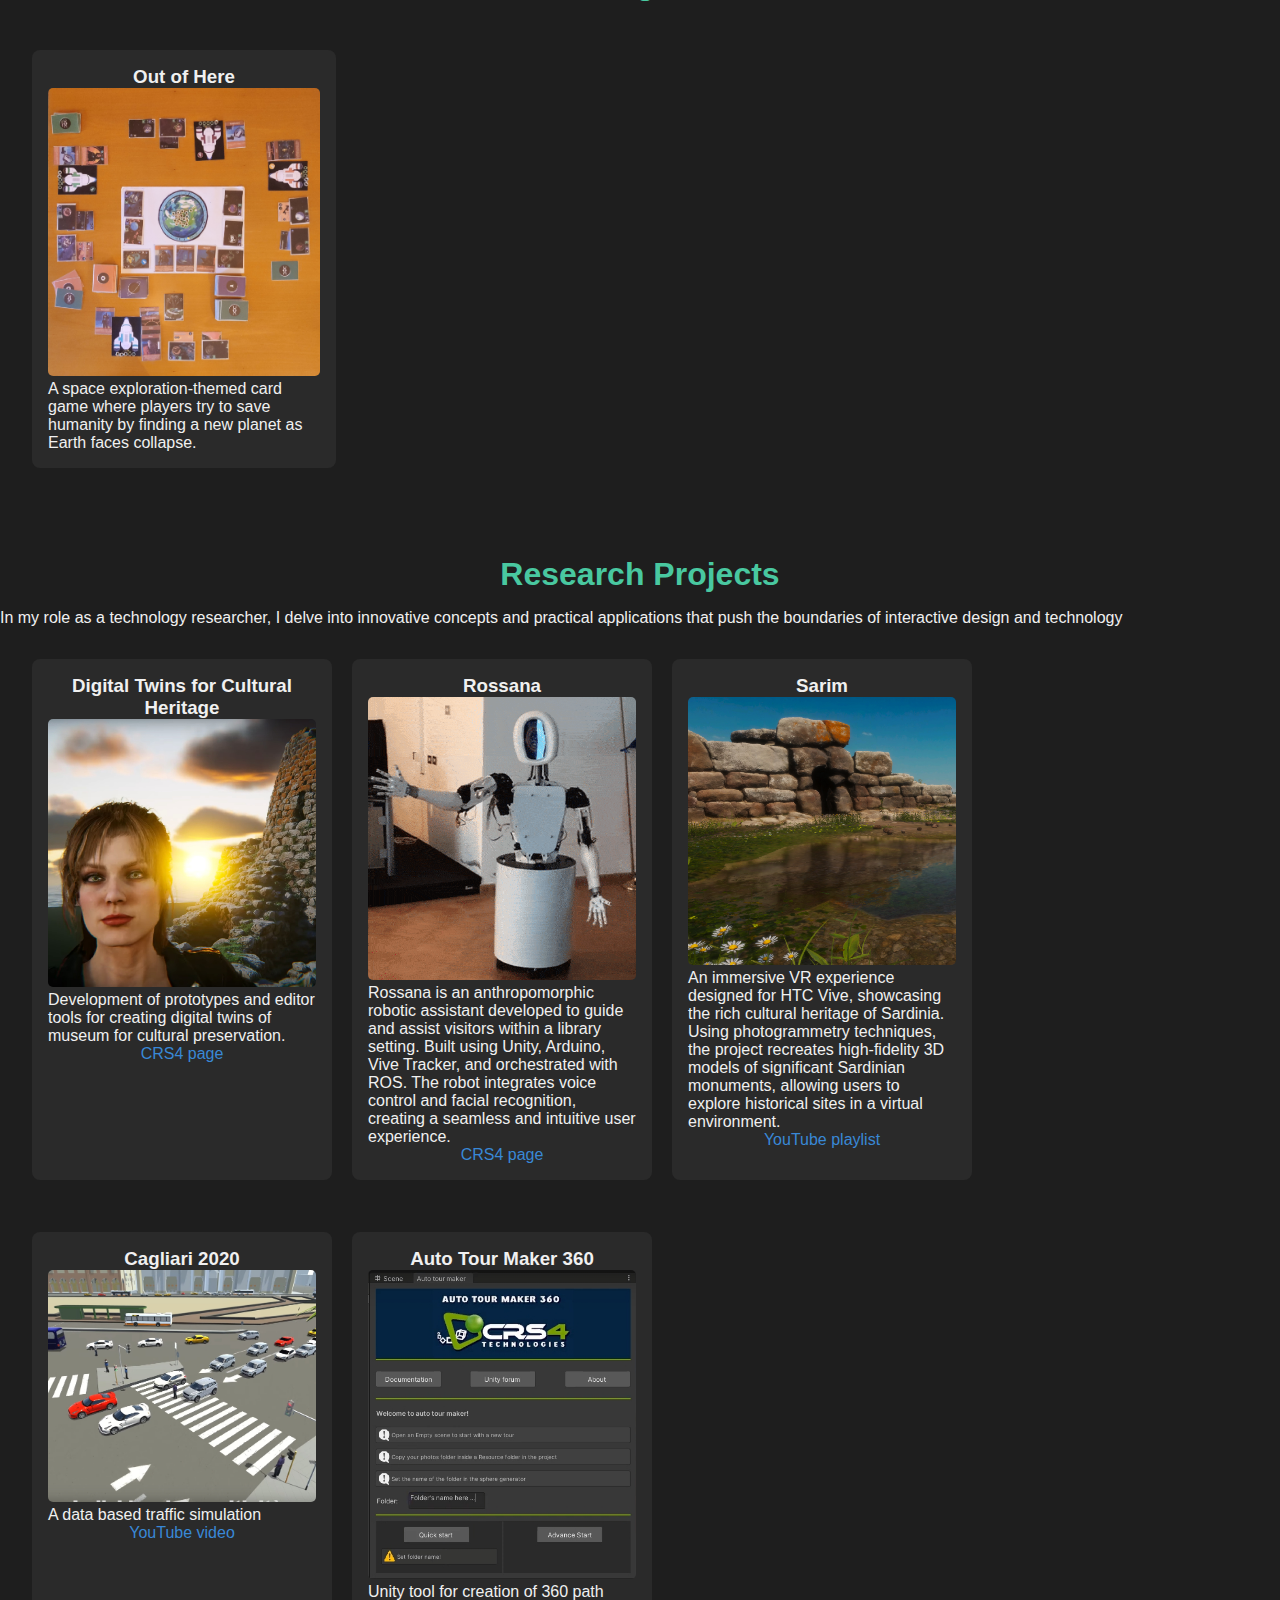
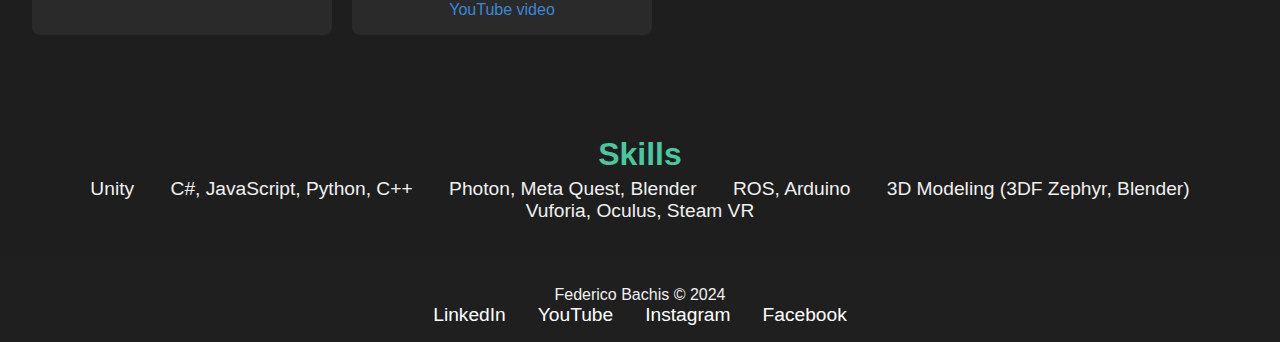
==== commit 54cba56a: "Update index.html" ====
--- a/index.html
+++ b/index.html
@@ -29,7 +29,6 @@
         </p>
     </section>
     
-    <h2 class="projects-title">Projects</h2>
     <section id="Videogames">
         <h2 class="project-category">Videogames</h2>
         <p>
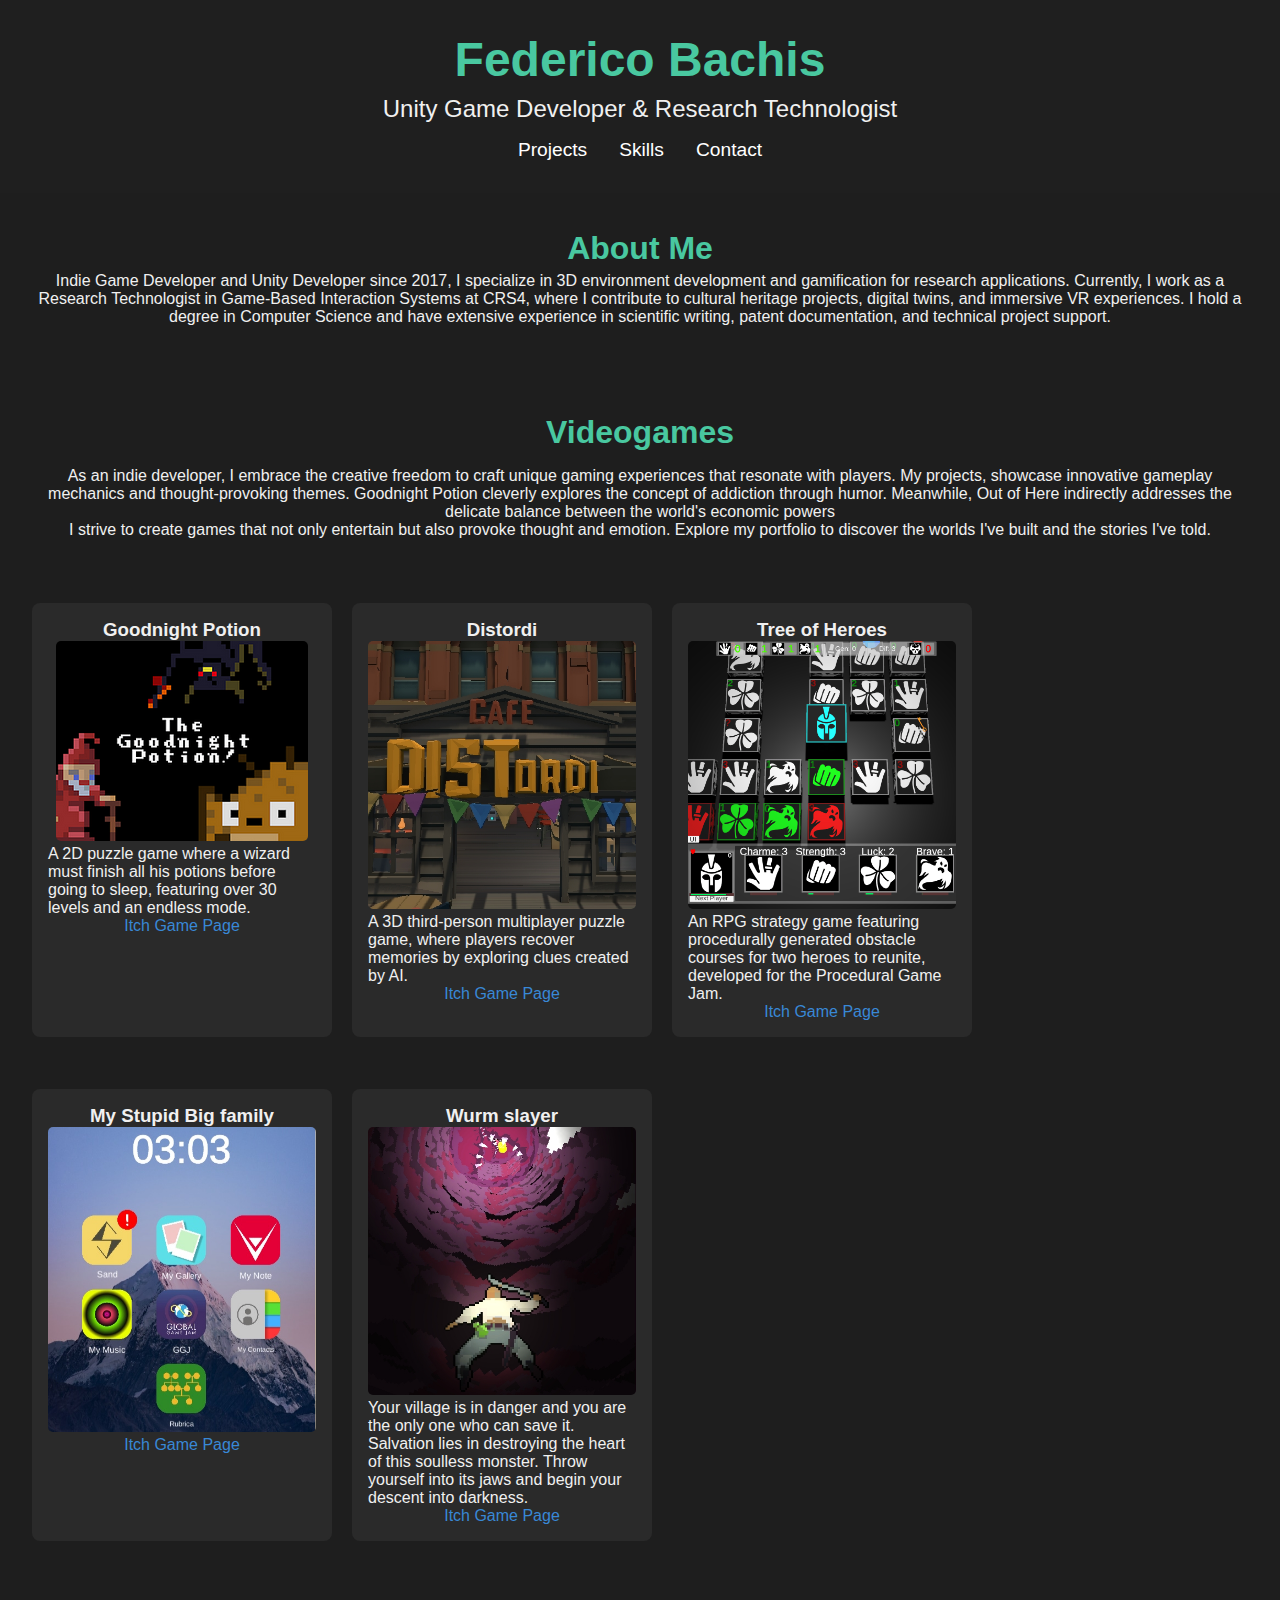
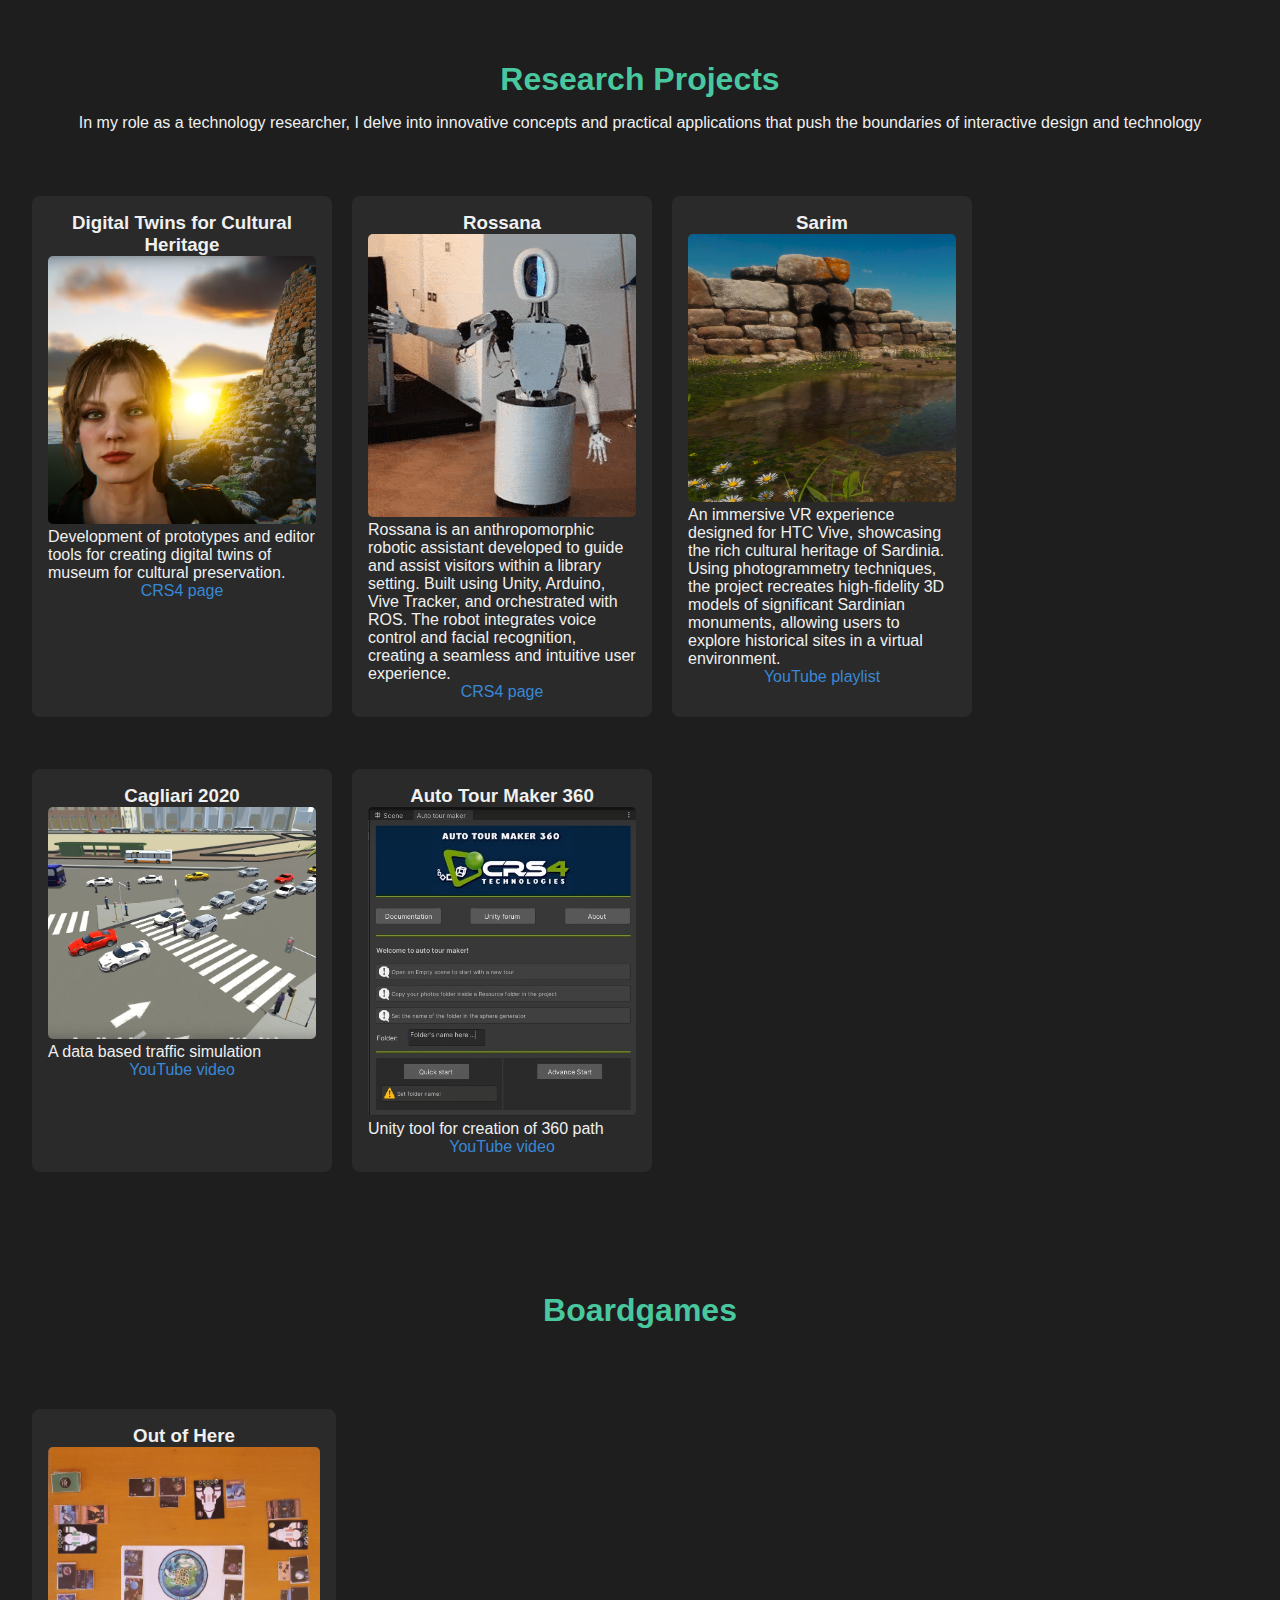
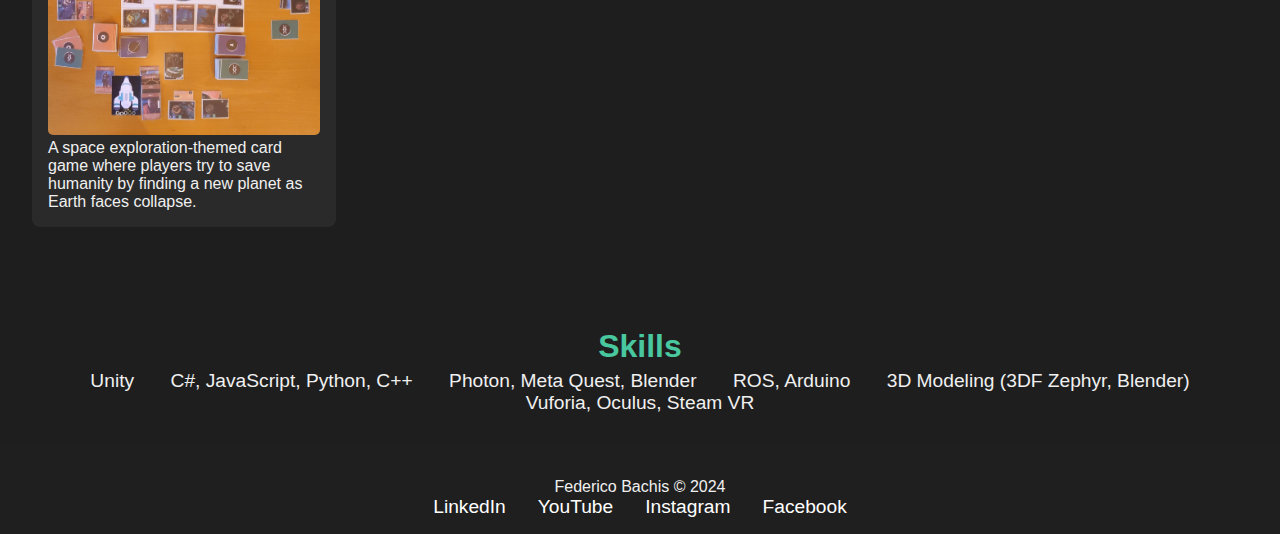
==== commit 8f156b9a: "Update index.html" ====
--- a/index.html
+++ b/index.html
@@ -29,7 +29,7 @@
         </p>
     </section>
     
-    <section id="Videogames">
+    <section id="about">
         <h2 class="project-category">Videogames</h2>
         <p>
             As an indie developer, I embrace the creative freedom to craft unique gaming experiences that resonate with players.
@@ -80,21 +80,9 @@
             <a href="https://marcodev.itch.io/wurm-slayer" target="_blank">Itch Game Page</a>
         </div>
       </section>
-    <section id="Boardgames">
-        <h2 class="project-category">Boardgames</h2>
-    </section>
     
-    <section id="projects">
-        <!-- Progetti board games -->
-        <div class="project">
-            <h3>Out of Here</h3>
-            <img src="images/OOH.jpg" alt="Out of Here">
-            <p>A space exploration-themed card game where players try to save humanity by finding a new planet as Earth faces collapse.</p>
-
-        </div>
-    </section>
-    <section id="Research">        
-          <h3 class="project-category">Research Projects</h3>
+    <section id="about">        
+          <h2 class="project-category">Research Projects</h2>
           <p>In my role as a technology researcher, I delve into innovative concepts and practical applications that push the boundaries of interactive design and technology</p>
     </section>
 
@@ -142,7 +130,19 @@
 
 
     </section>
+<section id="about">
+        <h2 class="project-category">Boardgames</h2>
+    </section>
+    
+    <section id="projects">
+        <!-- Progetti board games -->
+        <div class="project">
+            <h3>Out of Here</h3>
+            <img src="images/OOH.jpg" alt="Out of Here">
+            <p>A space exploration-themed card game where players try to save humanity by finding a new planet as Earth faces collapse.</p>
 
+        </div>
+    </section>
 
     <section id="skills">
         <h2>Skills</h2>
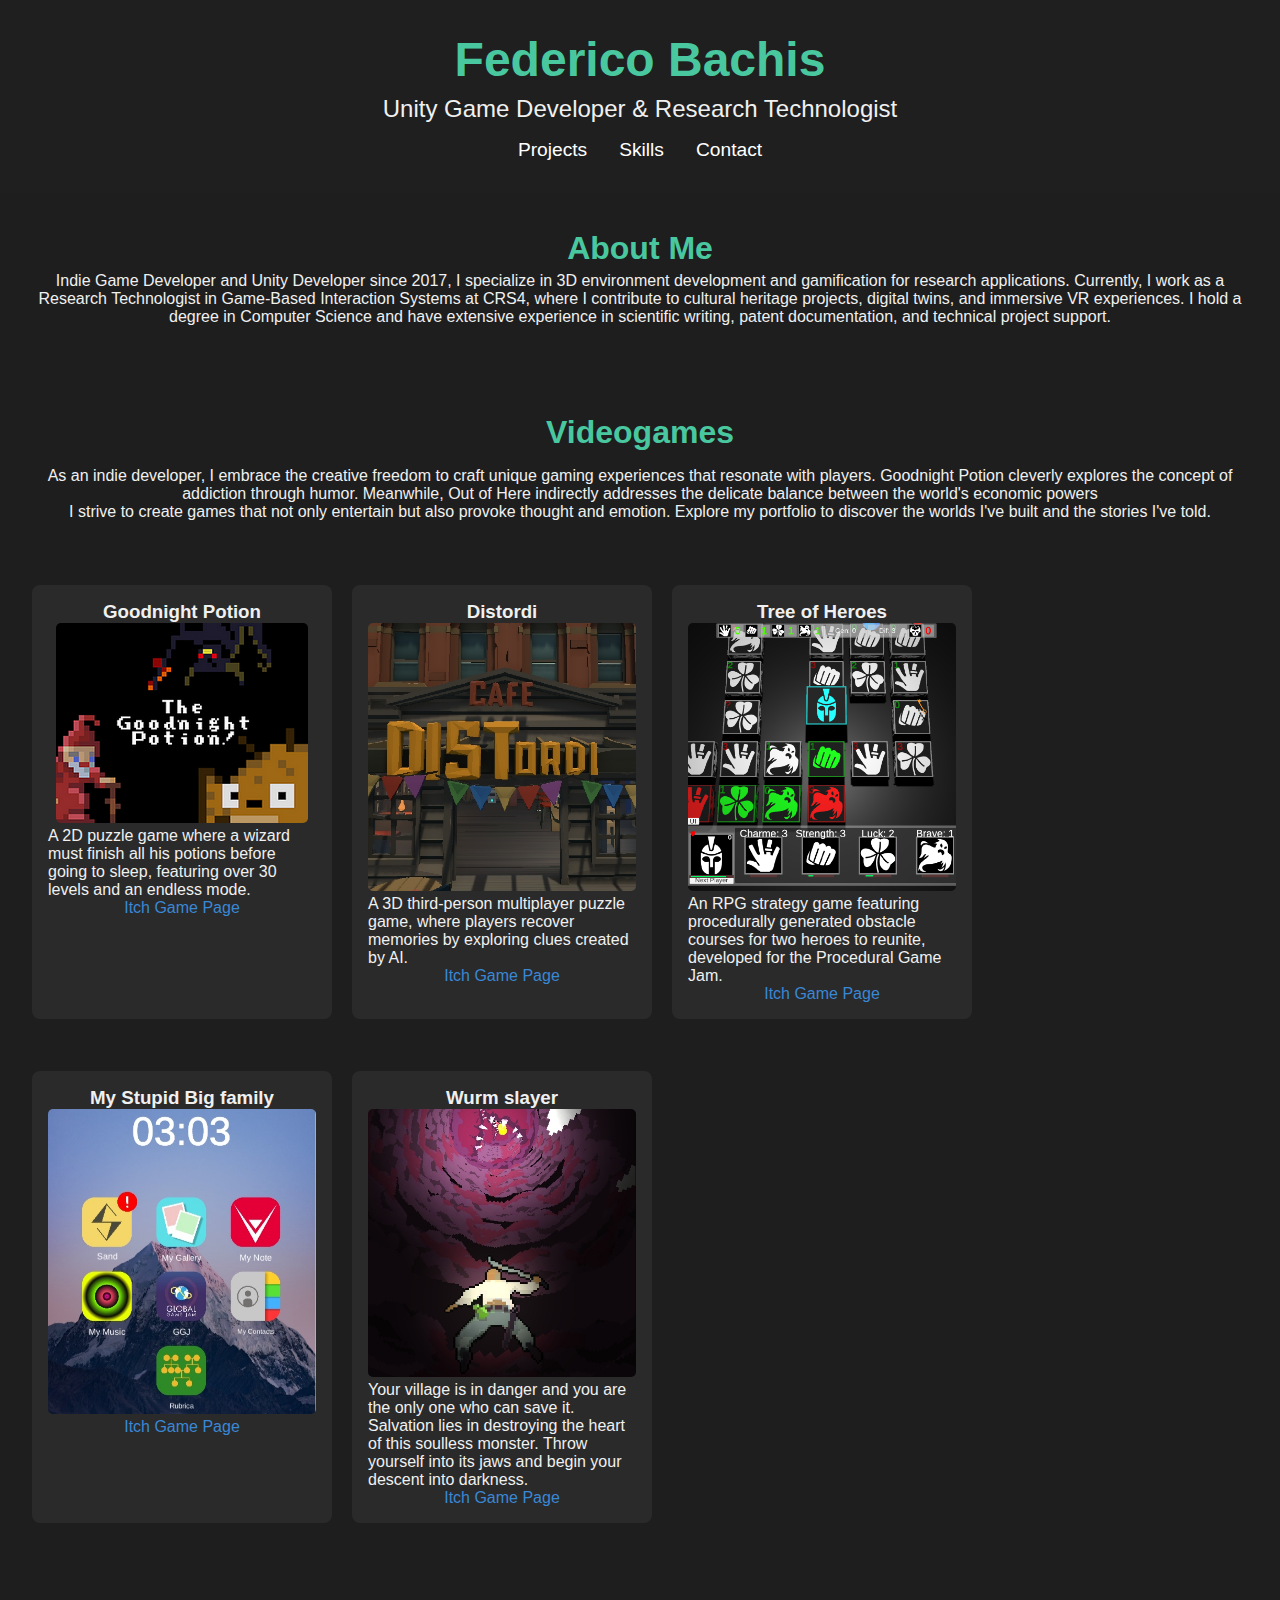
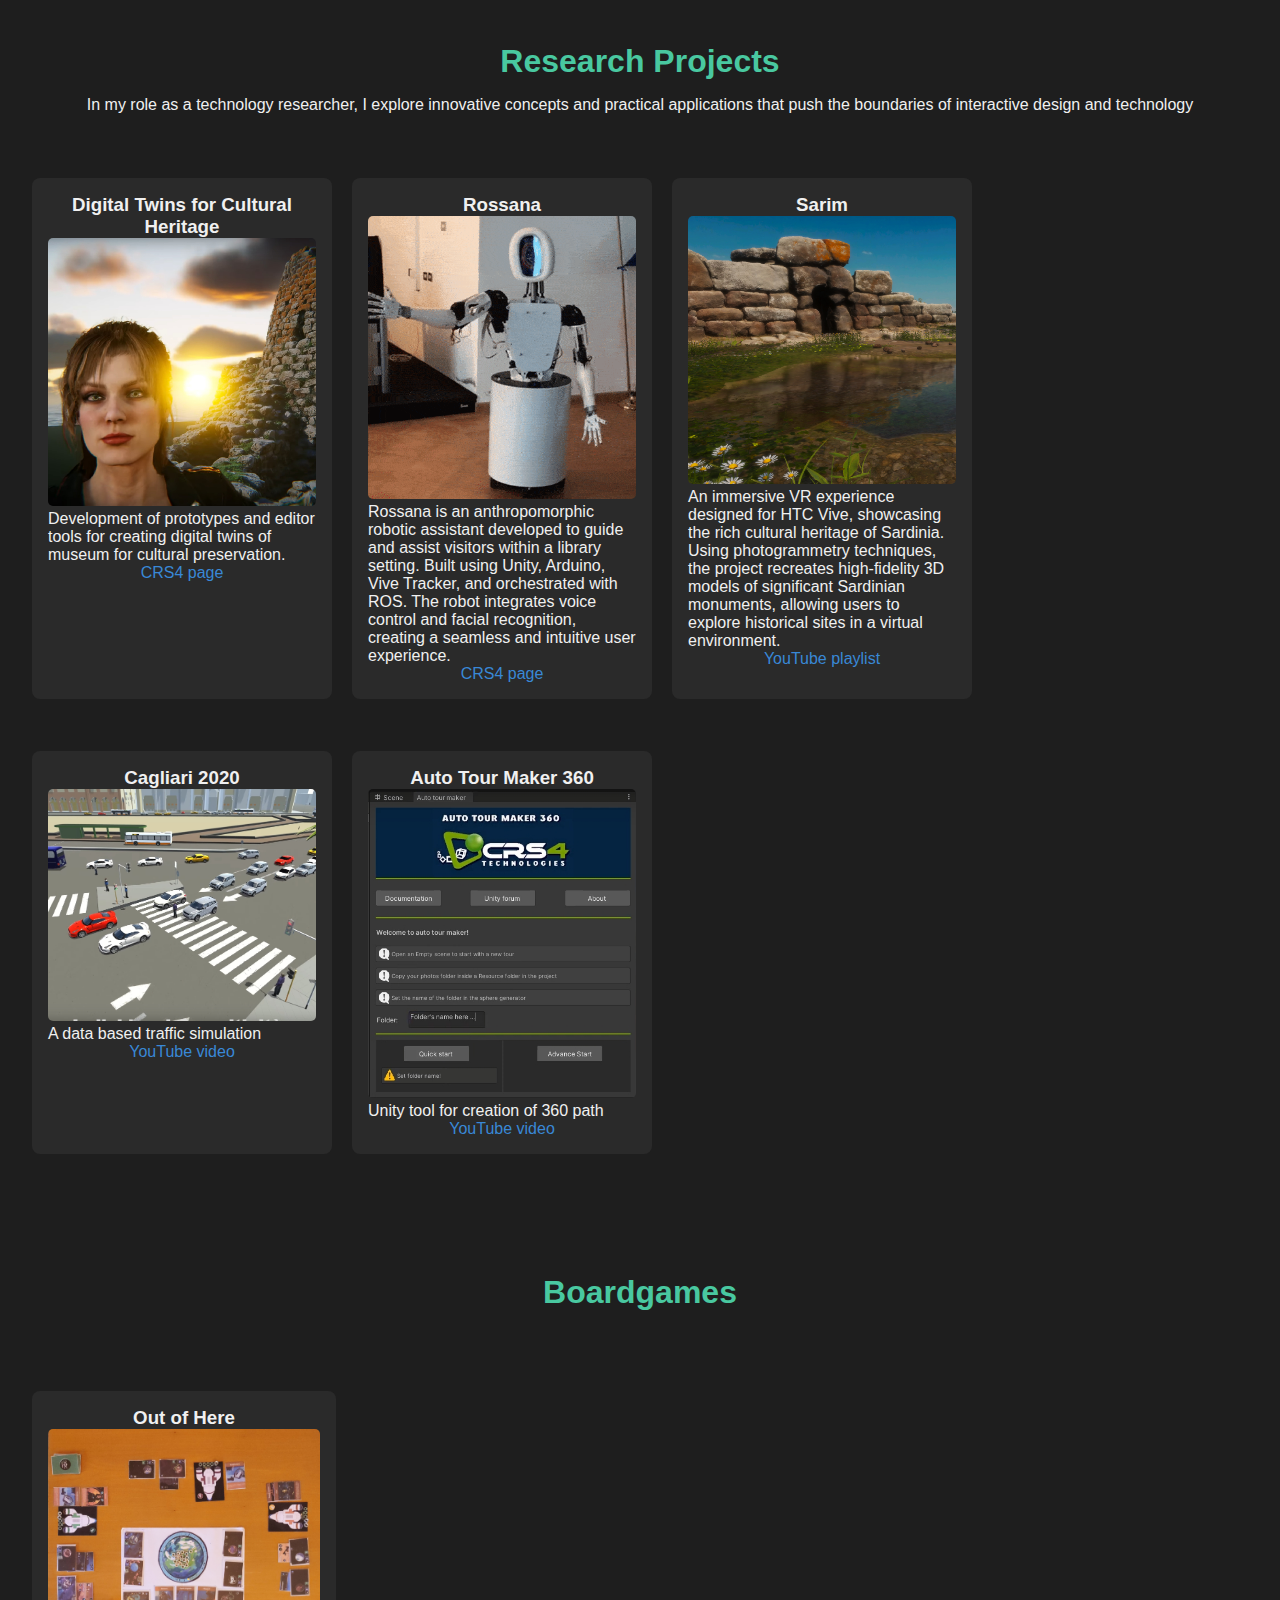
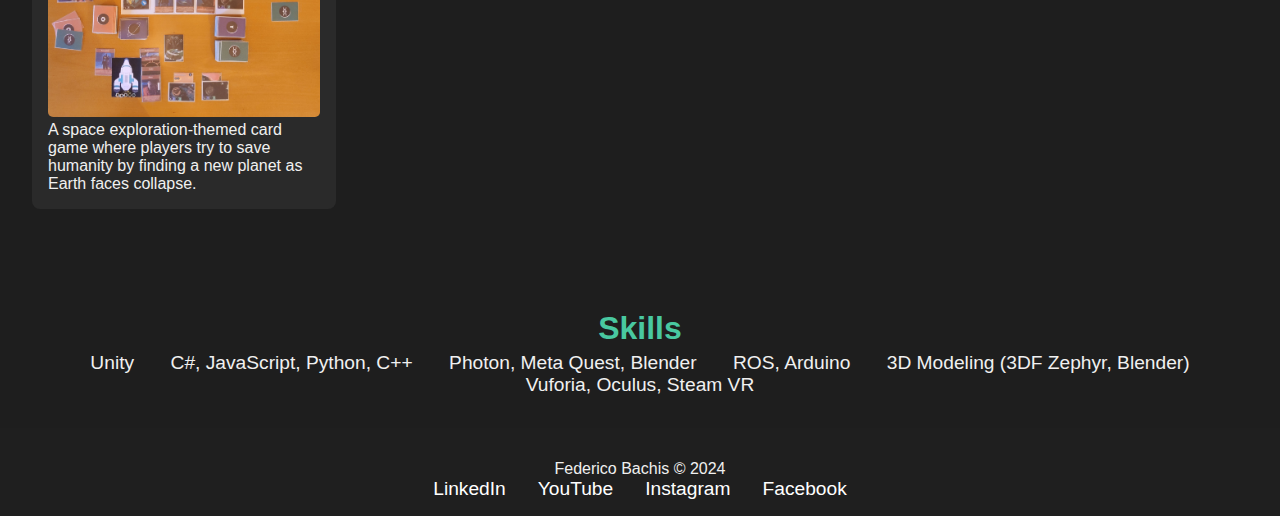
==== commit c2632381: "Update index.html" ====
--- a/index.html
+++ b/index.html
@@ -32,8 +32,7 @@
     <section id="about">
         <h2 class="project-category">Videogames</h2>
         <p>
-            As an indie developer, I embrace the creative freedom to craft unique gaming experiences that resonate with players.
-            My projects, showcase innovative gameplay mechanics and thought-provoking themes. Goodnight Potion cleverly explores the concept of addiction through humor. Meanwhile, Out of Here indirectly addresses the delicate balance between the world's economic powers</p>
+            As an indie developer, I embrace the creative freedom to craft unique gaming experiences that resonate with players. Goodnight Potion cleverly explores the concept of addiction through humor. Meanwhile, Out of Here indirectly addresses the delicate balance between the world's economic powers</p>
             I strive to create games that not only entertain but also provoke thought and emotion. Explore my portfolio to discover the worlds I've built and the stories I've told.</p>
         </div>
     </section>
@@ -83,7 +82,7 @@
     
     <section id="about">        
           <h2 class="project-category">Research Projects</h2>
-          <p>In my role as a technology researcher, I delve into innovative concepts and practical applications that push the boundaries of interactive design and technology</p>
+          <p>In my role as a technology researcher, I explore innovative concepts and practical applications that push the boundaries of interactive design and technology</p>
     </section>
 
       <section id="projects">
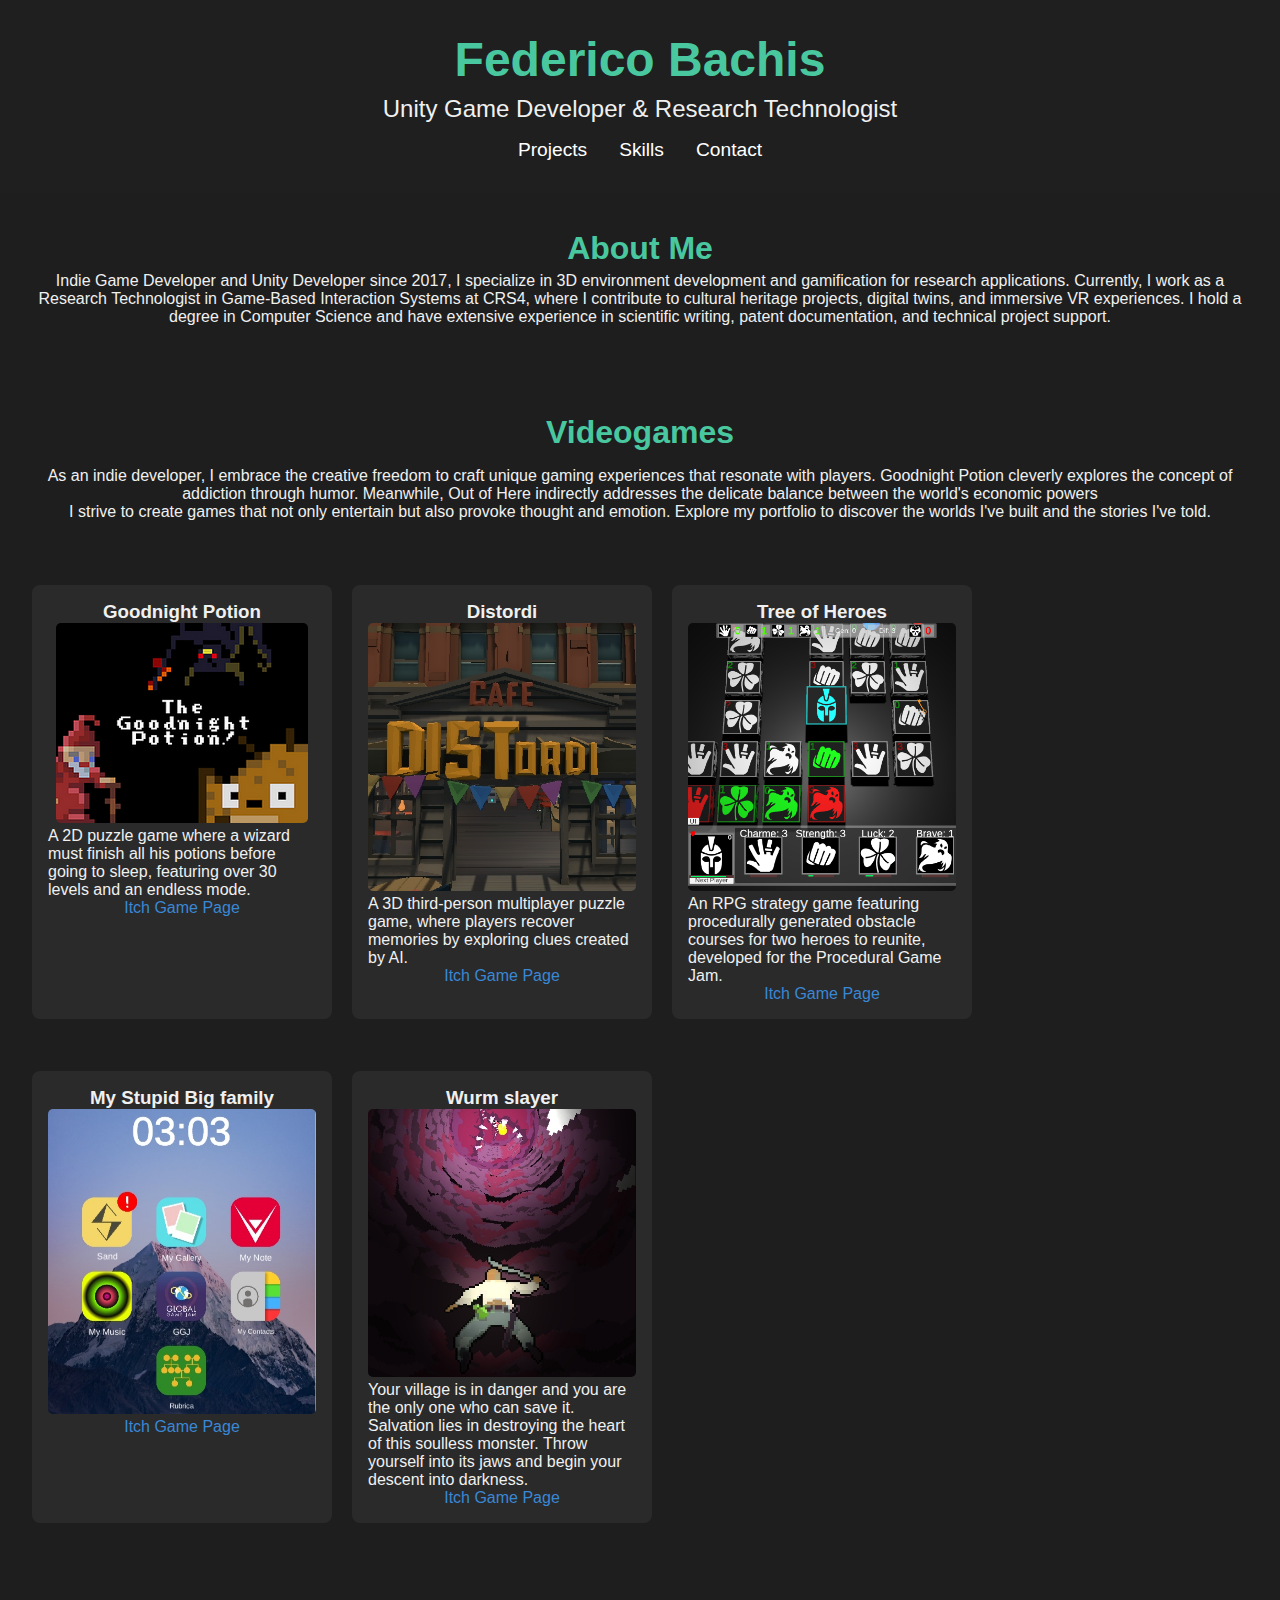
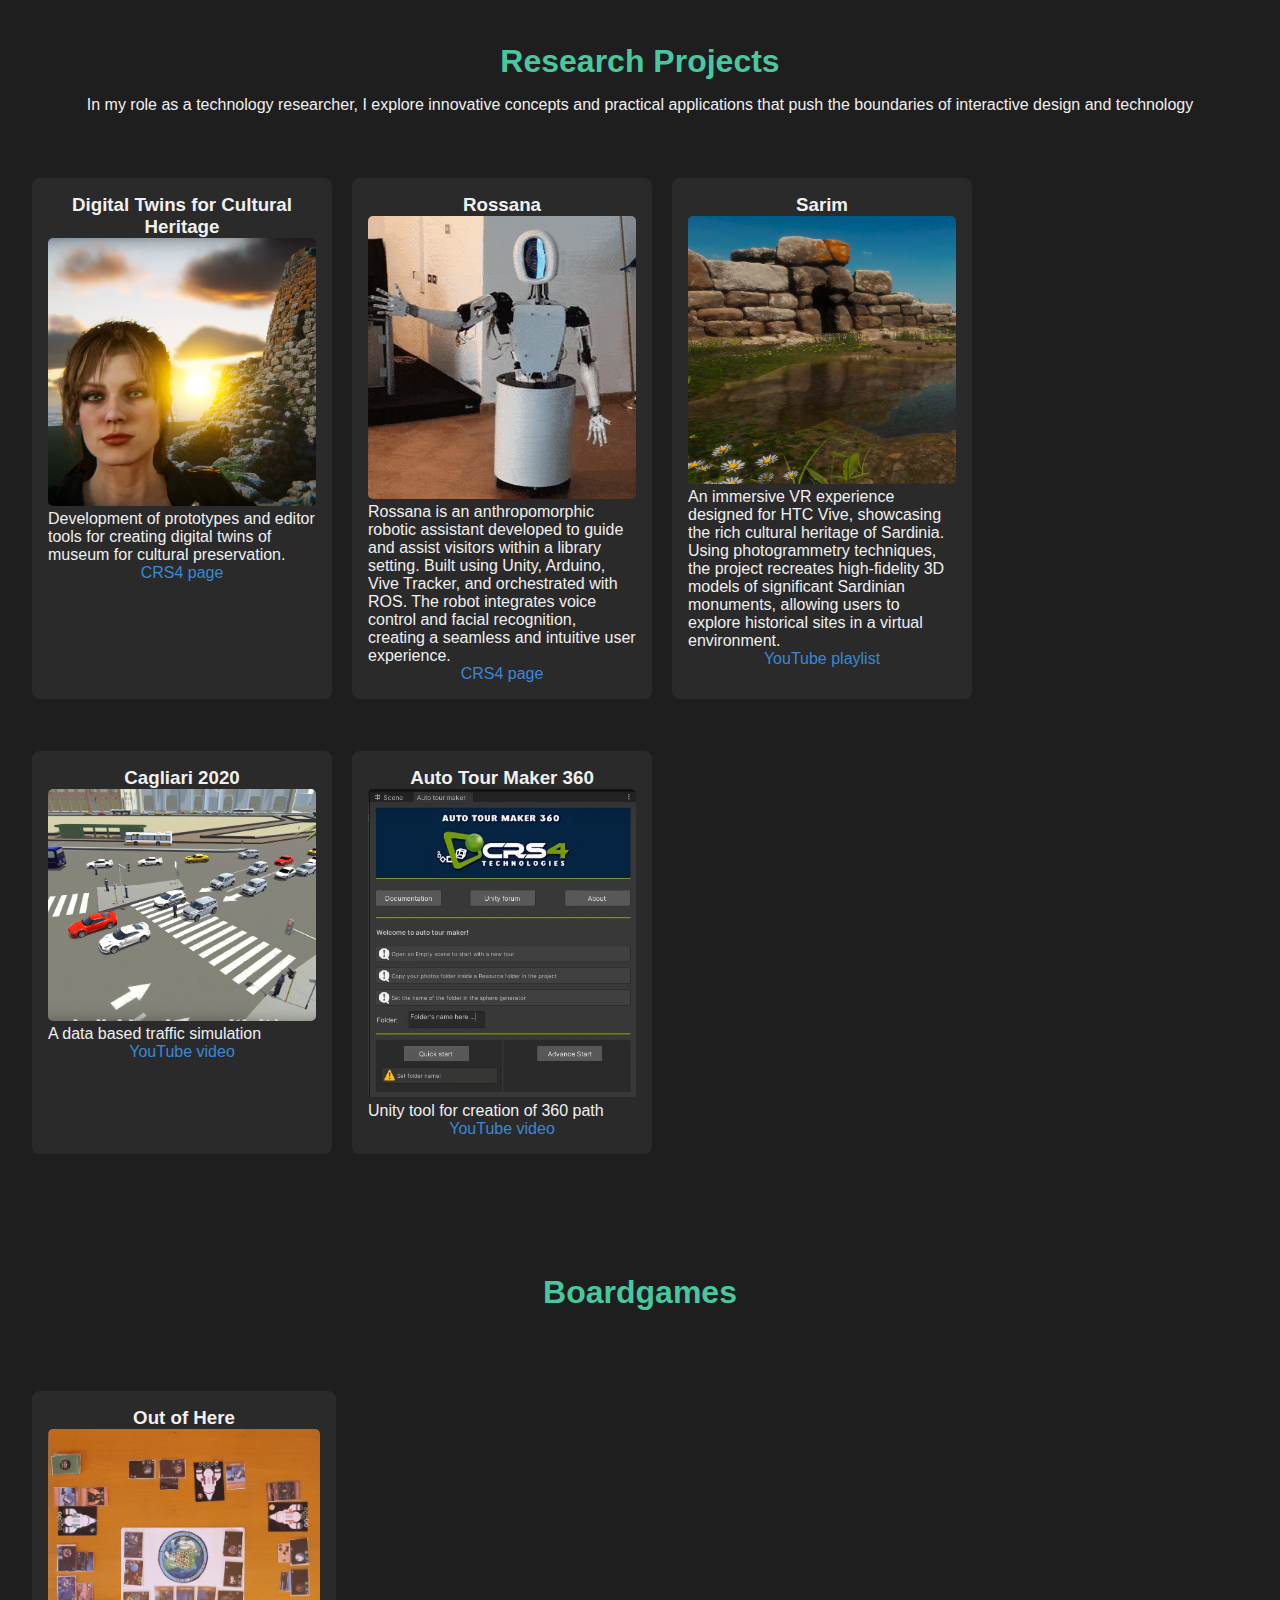
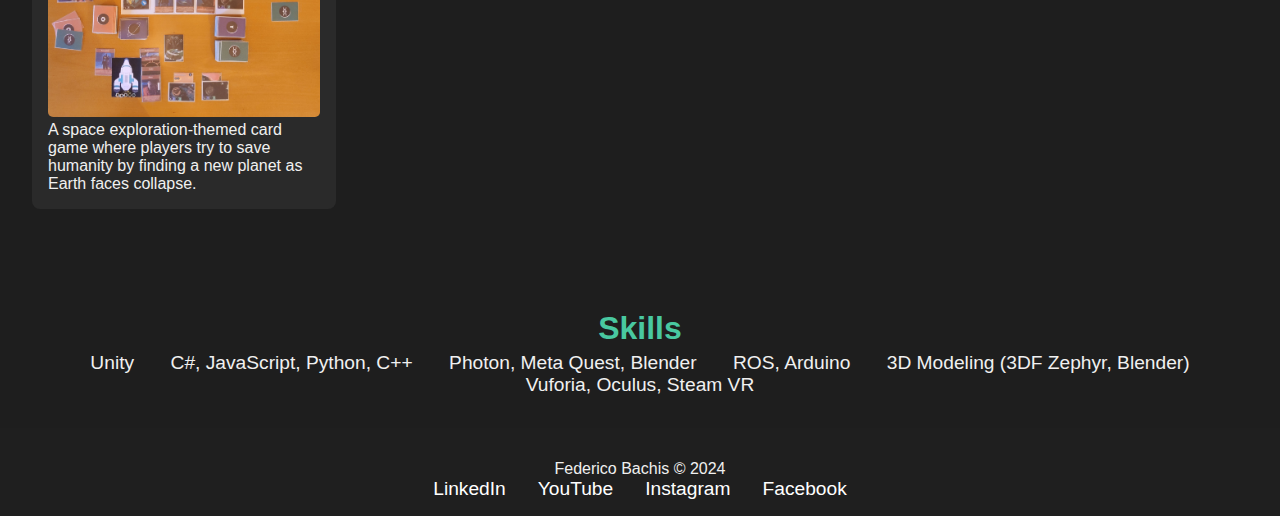
==== commit c483c99b: "Update index.html" ====
--- a/index.html
+++ b/index.html
@@ -32,9 +32,10 @@
     <section id="about">
         <h2 class="project-category">Videogames</h2>
         <p>
-            As an indie developer, I embrace the creative freedom to craft unique gaming experiences that resonate with players. Goodnight Potion cleverly explores the concept of addiction through humor. Meanwhile, Out of Here indirectly addresses the delicate balance between the world's economic powers</p>
+            As an indie developer, I embrace the creative freedom to craft unique gaming experiences that resonate with players. 
+            Goodnight Potion cleverly explores the concept of addiction through humor. Meanwhile, Out of Here indirectly addresses the delicate balance between the world's economic powers</p>
             I strive to create games that not only entertain but also provoke thought and emotion. Explore my portfolio to discover the worlds I've built and the stories I've told.</p>
-        </div>
+        </p>
     </section>
     
     <section id="projects">
@@ -82,7 +83,9 @@
     
     <section id="about">        
           <h2 class="project-category">Research Projects</h2>
-          <p>In my role as a technology researcher, I explore innovative concepts and practical applications that push the boundaries of interactive design and technology</p>
+          <p>
+              In my role as a technology researcher, I explore innovative concepts and practical applications that push the boundaries of interactive design and technology
+          </p>
     </section>
 
       <section id="projects">
@@ -90,16 +93,20 @@
         <div class="project">
             <h3>Digital Twins for Cultural Heritage</h3>
             <img src="images/Idealia.jpg" alt="Digital Twins">
-            <p>Development of prototypes and editor tools for creating digital twins of museum for cultural preservation.</p>
+            <p>
+                Development of prototypes and editor tools for creating digital twins of museum for cultural preservation.
+            </p>
             <a href="https://www.crs4.it/it/projectdetails/IDEALIA/">CRS4 page</a>
         </div>
 
         <div class="project">
             <h3>Rossana</h3>
             <img src="images/Rossana.gif" alt="Rossana">
-            <p>Rossana is an anthropomorphic robotic assistant developed to guide and assist visitors within a library setting.
-              Built using Unity, Arduino, Vive Tracker, and orchestrated with ROS. The robot integrates voice control and facial recognition,
-              creating a seamless and intuitive user experience. </p>
+            <p>
+                Rossana is an anthropomorphic robotic assistant developed to guide and assist visitors within a library setting.
+                Built using Unity, Arduino, Vive Tracker, and orchestrated with ROS. The robot integrates voice control and facial recognition,
+                creating a seamless and intuitive user experience. 
+            </p>
             <a href="https://www.crs4.it/it/news-view/rossana-il-robot-antropomorfo-sviluppato-dal-crs4/">CRS4 page</a>
         </div>
 
@@ -129,7 +136,7 @@
 
 
     </section>
-<section id="about">
+    <section id="about">
         <h2 class="project-category">Boardgames</h2>
     </section>
     
